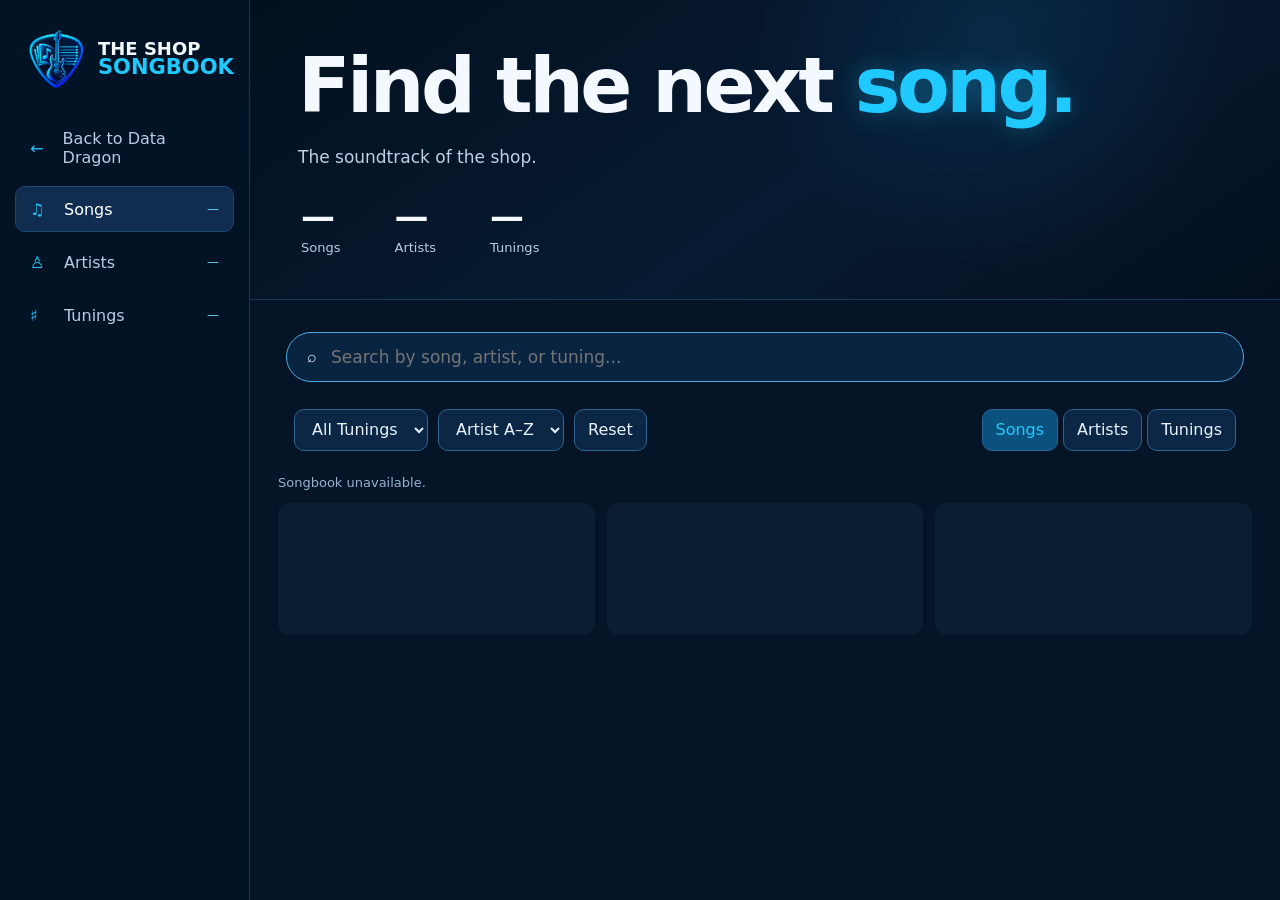
==== index.html @ d987c467 "Index 2.3" ====
<!doctype html><html lang="en"><head><meta charset="utf-8"><meta name="viewport" content="width=device-width,initial-scale=1,viewport-fit=cover"><meta name="theme-color" content="#061426"><meta name="description" content="The Shop Songbook: songs, lyrics, artists, and guitar tunings."><title>The Shop Songbook</title><link rel="icon" type="image/png" sizes="128x128" href="favicon.png"><link rel="shortcut icon" type="image/png" href="favicon.png"><style>
*{box-sizing:border-box}:root{--line:#1e4a73;--text:#f4f8ff;--cyan:#20c9ff;--tune:#0b6495;--tune-border:#54ddff}html{scroll-behavior:smooth;color-scheme:dark}body{margin:0;font-family:Inter,Segoe UI,system-ui,sans-serif;color:var(--text);background:radial-gradient(circle at 72% 12%,#0d477055,transparent 30%),linear-gradient(145deg,#03101f,#061a31 56%,#04101f);min-height:100vh}button,input,select,a{font:inherit}.app{display:grid;grid-template-columns:250px minmax(0,1fr);min-height:100vh}.sidebar{position:sticky;top:0;height:100vh;padding:24px 15px;border-right:1px solid #153957;background:#031325f2;z-index:30}.brand{display:flex;align-items:center;gap:10px;padding:3px 9px 26px}.brand img{width:64px;height:64px;object-fit:contain}.brand-text{font-weight:850;line-height:.92;font-size:18px;white-space:nowrap}.brand-text span{display:block;color:var(--cyan);font-size:21px}.nav{display:grid;gap:7px}.nav a,.nav button{display:flex;align-items:center;gap:12px;min-height:46px;width:100%;padding:11px 14px;border:1px solid transparent;border-radius:10px;color:#b8cce2;background:transparent;text-decoration:none;text-align:left;cursor:pointer}.nav a:hover,.nav button:hover,.nav .active{background:#102d50;border-color:#1a4773;color:#fff}.nav-count{margin-left:auto;color:#69d9ff;font-size:12px}.ico{width:22px;color:var(--cyan)}.main{min-width:0;background:#051527;min-height:100vh}.hero{padding:50px 48px 28px;background:radial-gradient(circle at 72% 12%,#0d477055,transparent 30%),linear-gradient(145deg,#03101f,#061a31 56%,#04101f);border-bottom:1px solid #153957}.hero h1{font-size:clamp(43px,6vw,78px);line-height:.95;margin:0 0 24px;letter-spacing:-.045em}.hero h1 span{color:var(--cyan);text-shadow:0 0 24px #20c9ff55}.tagline{color:#bfd0e5;font-size:17px;margin:0 0 32px}.search{display:flex;align-items:center;gap:12px;width:min(980px,100%);border:1px solid #4fa9e5;background:#0b2847cc;border-radius:34px;padding:0 20px}.search input{width:100%;height:48px;border:0;outline:0;background:transparent;color:#fff;font-size:17px}.stats{display:flex;gap:54px;flex-wrap:wrap;margin:26px 3px 0}.stat strong{display:block;font-size:34px;line-height:1}.stat small{display:block;color:#b8cce2;margin-top:7px;font-size:13px}.updated{margin-top:16px;color:#a7bfd8;font-size:13px}.content{padding:20px 28px 62px;background:#051527}.sticky-controls{position:sticky;top:0;z-index:50;background:#051527;backdrop-filter:blur(16px);padding:12px 8px 0;border-bottom:0;box-shadow:none}.sticky-controls .search{width:100%;max-width:none;margin-bottom:16px}.toolbar{position:static;display:flex;align-items:center;gap:10px;flex-wrap:wrap;margin-bottom:0;padding:11px 8px;background:transparent;border-bottom:0;backdrop-filter:none}.toolbar select,.toolbar button{height:42px;border:1px solid #2c6390;border-radius:10px;background:#0b2745;color:#e8f3ff;padding:0 13px;cursor:pointer}.views{margin-left:auto;display:flex;gap:5px}.views button.active{background:#0a527d;color:var(--cyan)}.chips{display:flex;gap:7px;flex-wrap:wrap;margin-bottom:12px}.chip{border:1px solid #4fa9e5;background:#0b3658;color:#dff7ff;border-radius:999px;padding:7px 11px;cursor:pointer}.chip.tuning-chip{border-color:var(--tune-border);background:var(--tune);color:#fff}.results{color:#95b2cf;font-size:13px}.grid{display:grid;grid-template-columns:repeat(3,minmax(250px,1fr));gap:12px}.card{padding:17px;background:linear-gradient(145deg,#0a2039,#0a1b31);border:1px solid var(--line);border-radius:12px;box-shadow:0 9px 26px #0003;transition:.16s}.card:hover{transform:translateY(-3px);border-color:var(--cyan);box-shadow:0 0 0 1px #4fa9e533,0 12px 30px #4fa9e518}.artist{padding:0;border:0;background:none;color:var(--cyan);font-size:14px;font-weight:800;cursor:pointer}.title{font-size:20px;font-weight:850;margin:5px 0 13px}.badges{display:flex;gap:7px;flex-wrap:wrap}.pill{min-height:28px;border-radius:999px;padding:4px 10px;font-size:12px;text-decoration:none;border:1px solid #3f75a5;background:#173b61;color:#e7f3ff;cursor:pointer;transition:.14s}.pill:hover{transform:translateY(-2px) scale(1.025);box-shadow:0 6px 14px #0006}.pill.tuning.active{border-color:var(--tune-border);background:var(--tune);color:#fff;box-shadow:0 0 0 2px #4fa9e533,0 0 16px #20c9ff55}.pill.lyrics{border-color:#29894d;background:#0d6b31}.pill.nolyrics{border-color:#f87171;background:#991b1b;color:#fff}.directory{display:none;grid-template-columns:repeat(4,minmax(180px,1fr));gap:10px}.directory.show{display:grid}.dircard{padding:18px;border:1px solid var(--line);border-radius:12px;background:#0a2039;cursor:pointer;color:#fff;text-align:left}.dircard:hover{border-color:var(--cyan);transform:translateY(-2px)}.dircard strong{display:block;color:var(--cyan)}.dircard span{color:#8eabc8;font-size:13px}.arrow{float:right;color:var(--cyan)}.empty{grid-column:1/-1;padding:25px;border:1px solid var(--line);border-radius:12px;color:#9cb6cf}.more[hidden]{display:none!important}.more{display:block;margin:24px auto 0;padding:12px 22px;border:1px solid #2e7dab;border-radius:999px;background:#0a3659;color:#fff;cursor:pointer}.top{position:fixed;right:20px;bottom:20px;min-width:58px;height:46px;padding:0 15px;border:1px solid #4fa9e5;border-radius:999px;background:#092c4b;color:#fff;font-weight:750;opacity:0;visibility:hidden}.top.show{opacity:1;visibility:visible}.mobile{display:none;position:sticky;top:0;z-index:40;padding:10px 14px;background:#041426f3;border-bottom:1px solid #153957}.mobile img{width:38px;height:38px;object-fit:contain}.mobile-title{font-weight:850}.mobile-title .songbook{color:var(--cyan)}.hamb{border:1px solid #0a527d;border-radius:9px;background:#0b2745;color:#fff;padding:8px 12px}.skeleton{height:132px;border-radius:12px;background:linear-gradient(90deg,#0a1d33 25%,#123556 38%,#0a1d33 63%);background-size:400% 100%;animation:shine 1.25s infinite}@keyframes shine{to{background-position:-400% 0}}@media(max-width:1180px){.grid{grid-template-columns:repeat(2,1fr)}.directory{grid-template-columns:repeat(3,1fr)}}@media(max-width:820px){.app{display:block}.mobile{display:flex;justify-content:space-between;align-items:center}.sidebar{position:fixed;left:0;top:59px;bottom:0;width:265px;height:auto;transform:translateX(-105%);transition:.2s;z-index:80}.sidebar.open{transform:none}.hero{padding:34px 18px 24px}.content{padding:4px 12px 14px}.sticky-controls{top:60px;padding:10px 0 0;border-top:0;background:#051527;backdrop-filter:none;-webkit-backdrop-filter:none}.mobile{border-bottom:1px solid #2c6390}.sticky-controls .search{margin:0 0 16px}.sticky-controls .search input{height:46px}.grid{grid-template-columns:1fr}.directory{grid-template-columns:repeat(2,1fr)}}@media(max-width:520px){.hero h1{font-size:40px}.toolbar{display:grid;grid-template-columns:1fr 1fr}.toolbar select,.toolbar button{width:100%}.views{grid-column:1/-1;grid-row:2;margin:0;display:grid;grid-template-columns:repeat(3,1fr);gap:5px}.toolbar>#reset{grid-column:1/-1;grid-row:3;width:100%}.directory{grid-template-columns:1fr}}

</style><link rel="stylesheet" href="theme.css"></head><body><div class="mobile"><button id="hamb" class="hamb">☰</button><div class="mobile-title">THE SHOP <span class="songbook">SONGBOOK</span></div><img src="logo.png" alt="The Shop Songbook logo"></div><div class="app"><aside id="sidebar" class="sidebar"><div class="brand"><img src="logo.png" alt="The Shop Songbook logo"><div class="brand-text">THE SHOP<span>SONGBOOK</span></div></div><nav class="nav"><a href="https://datadragontechnologies.com/"><span class="ico">←</span>Back to Data Dragon</a><button class="active" data-mode="songs"><span class="ico">♫</span>Songs<span id="sideSongs" class="nav-count">—</span></button><button data-mode="artists"><span class="ico">♙</span>Artists<span id="sideArtists" class="nav-count">—</span></button><button data-mode="tunings"><span class="ico">♯</span>Tunings<span id="sideTunings" class="nav-count">—</span></button></nav></aside><main class="main"><section class="hero"><h1>Find the next <span>song.</span></h1><p class="tagline">The soundtrack of the shop.</p><div class="stats"><div class="stat"><strong id="songCount">—</strong><small>Songs</small></div><div class="stat"><strong id="artistCount">—</strong><small>Artists</small></div><div class="stat"><strong id="tuningCount">—</strong><small>Tunings</small></div></div><div id="updated" class="updated"></div></section><section class="content"><div class="sticky-controls"><label class="search"><span>⌕</span><input id="q" type="search" placeholder="Search by song, artist, or tuning..."></label><div class="toolbar"><select id="tun"><option value="">All Tunings</option></select><select id="sort"><option value="artist-asc">Artist A–Z</option><option value="artist-desc">Artist Z–A</option><option value="song-asc">Song A–Z</option><option value="song-desc">Song Z–A</option></select><button id="reset">Reset</button><div class="views"><button class="active" data-view="songs">Songs</button><button data-view="artists">Artists</button><button data-view="tunings">Tunings</button></div></div></div><div id="chips" class="chips"></div><p id="results" class="results">Loading songbook…</p><div id="grid" class="grid"><div class="skeleton"></div><div class="skeleton"></div><div class="skeleton"></div></div><div id="directory" class="directory"></div><button id="more" class="more" hidden style="display:none">Load more songs</button></section></main></div><button id="topButton" class="top">Top</button><script>
const API='https://script.google.com/macros/s/AKfycbwx8QaJURMxKnvVJ9aV5MYCq6FuT3kHE9DA51zuNl5wvmCgWgK48yWqPHVMevNw_0k8/exec',PAGE=60,$=s=>document.querySelector(s),q=$('#q'),tf=$('#tun'),sf=$('#sort'),grid=$('#grid'),dir=$('#directory'),more=$('#more'),results=$('#results');let songs=[],visible=PAGE,artistFilter='',tuningFilter='',mode='songs',updatedAt='';const norm=v=>String(v||'').normalize('NFD').replace(/[\u0300-\u036f]/g,'').toLowerCase(),esc=v=>String(v||'').replace(/[&<>"']/g,c=>({'&':'&amp;','<':'&lt;','>':'&gt;','"':'&quot;',"'":'&#39;'}[c])),lyrics=s=>'https://www.google.com/search?'+new URLSearchParams({q:`${s.artist} ${s.title} lyrics`}),fmt=x=>Number(x).toLocaleString();function tuningCounts(){const counts=new Map();songs.forEach(s=>String(s.tuning||'Unknown Tuning').split(',').map(x=>x.trim()).filter(Boolean).forEach(t=>counts.set(t,(counts.get(t)||0)+1)));return[...counts].sort((a,b)=>b[1]-a[1]||a[0].localeCompare(b[0]))}function allTunings(){return tuningCounts().map(([name])=>name)}function activeTuning(){return tuningFilter||tf.value}function updateSortOptions(nextMode=mode){const current=sf.value;const options=nextMode==='songs'?[['song-asc','Song A–Z'],['song-desc','Song Z–A'],['artist-asc','Artist A–Z'],['artist-desc','Artist Z–A']]:nextMode==='artists'?[['name-asc','Artist A–Z'],['name-desc','Artist Z–A'],['count-desc','Count ↓'],['count-asc','Count ↑']]:[['count-desc','Count ↓'],['count-asc','Count ↑'],['name-asc','Tuning A–Z'],['name-desc','Tuning Z–A']];sf.innerHTML=options.map(([value,label])=>`<option value="${value}">${label}</option>`).join('');const defaultValue=nextMode==='songs'?'song-asc':nextMode==='artists'?'name-asc':'count-desc';sf.value=options.some(([value])=>value===current)?current:defaultValue}function filtered(){const z=norm(q.value),t=activeTuning();let a=songs.filter(s=>(!z||norm(`${s.artist} ${s.title} ${s.tuning} ${s.searchAliases||''}`).includes(z))&&(!artistFilter||s.artist===artistFilter)&&(!t||String(s.tuning).split(',').map(x=>x.trim()).includes(t)));a.sort((x,y)=>{const A=norm(x.artist).localeCompare(norm(y.artist))||norm(x.title).localeCompare(norm(y.title)),S=norm(x.title).localeCompare(norm(y.title))||norm(x.artist).localeCompare(norm(y.artist));return sf.value==='artist-asc'?A:sf.value==='artist-desc'?-A:sf.value==='song-asc'?S:-S});return a}function renderChips(){const a=[];if(artistFilter)a.push(`<button class="chip" data-clear="artist">Artist: ${esc(artistFilter)} ×</button>`);if(activeTuning())a.push(`<button class="chip tuning-chip" data-clear="tuning">Tuning: ${esc(activeTuning())} ×</button>`);if(q.value.trim())a.push(`<button class="chip" data-clear="search">Search: ${esc(q.value.trim())} ×</button>`);$('#chips').innerHTML=a.join('')}function updateLoadMore(total){const shouldShow=mode==='songs'&&total>visible;more.hidden=!shouldShow;more.style.display=shouldShow?'block':'none'}function render(){const a=filtered(),selected=activeTuning();document.querySelectorAll('[data-mode]').forEach(b=>b.classList.toggle('active',b.dataset.mode===mode));document.querySelectorAll('[data-view]').forEach(b=>b.classList.toggle('active',b.dataset.view===mode));if(mode==='songs'){grid.style.display='grid';dir.classList.remove('show');grid.innerHTML=a.slice(0,visible).map(s=>`<article class="card"><button class="artist" data-artist="${esc(s.artist)}">${esc(s.artist)}</button><div class="title">${esc(s.title)}</div><div class="badges">${String(s.tuning).split(',').map(x=>x.trim()).filter(Boolean).map(x=>`<button class="pill tuning ${selected===x?'active':''}" data-tuning="${esc(x)}">${esc(x)}</button>`).join('')}<a class="pill ${s.hasLyrics?'lyrics':'nolyrics'}" href="${lyrics(s)}" target="_blank" rel="noopener">${s.hasLyrics?'Lyrics ↗':'Find Lyrics ↗'}</a></div></article>`).join('')||'<div class="empty">No matching songs.</div>';updateLoadMore(a.length);results.textContent=`Showing ${fmt(Math.min(visible,a.length))} of ${fmt(a.length)} songs`}else{const counts=new Map();a.forEach(s=>{if(mode==='artists')counts.set(s.artist,(counts.get(s.artist)||0)+1);else String(s.tuning).split(',').map(x=>x.trim()).filter(Boolean).forEach(t=>counts.set(t,(counts.get(t)||0)+1))});const items=[...counts].sort((x,y)=>sf.value==='count-asc'?x[1]-y[1]||x[0].localeCompare(y[0]):sf.value==='count-desc'?y[1]-x[1]||x[0].localeCompare(y[0]):sf.value==='name-desc'?y[0].localeCompare(x[0]):x[0].localeCompare(y[0]));grid.style.display='none';dir.classList.add('show');dir.innerHTML=items.map(([name,count])=>`<button class="dircard" data-directory-${mode==='artists'?'artist':'tuning'}="${esc(name)}"><span class="arrow">→</span><strong>${esc(name)}</strong><span>${fmt(count)} ${count===1?'song':'songs'}</span></button>`).join('')||'<div class="empty">No matching results.</div>';updateLoadMore(0);results.textContent=`${fmt(items.length)} ${mode}`}renderChips()}function changeMode(next){const changed=mode!==next;mode=next;visible=PAGE;if(changed)updateSortOptions(next);render();if(innerWidth<=820)$('#sidebar').classList.remove('open')}function timestamp(v){const d=new Date(v);return isNaN(d)?'':`Updated ${d.toLocaleDateString(undefined,{month:'short',day:'numeric',year:'numeric'})} • ${d.toLocaleTimeString(undefined,{hour:'numeric',minute:'2-digit'})}`}async function load(){try{const d=await(await fetch(API,{cache:'no-store'})).json();songs=d.songs||[];updatedAt=d.updatedAt||d.generatedAt||'';const ac=new Set(songs.map(s=>s.artist)).size,tc=allTunings().length;[['songCount',songs.length],['artistCount',ac],['tuningCount',tc],['sideSongs',songs.length],['sideArtists',ac],['sideTunings',tc]].forEach(([id,v])=>$('#'+id).textContent=fmt(v));if(updatedAt)$('#updated').textContent=timestamp(updatedAt);tf.innerHTML='<option value="">All Tunings</option>'+allTunings().map(x=>`<option>${esc(x)}</option>`).join('');render()}catch(err){results.textContent='Songbook unavailable.'}}q.oninput=()=>{artistFilter='';visible=PAGE;render()};tf.onchange=()=>{tuningFilter=tf.value;visible=PAGE;changeMode('songs')};sf.onchange=render;$('#reset').onclick=()=>{q.value='';tf.value='';tuningFilter='';artistFilter='';mode='';changeMode('songs')};more.onclick=()=>{visible+=PAGE;render()};document.addEventListener('click',ev=>{const modeButton=ev.target.closest('[data-mode]');if(modeButton){changeMode(modeButton.dataset.mode);return}const viewButton=ev.target.closest('[data-view]');if(viewButton){changeMode(viewButton.dataset.view);return}const artist=ev.target.closest('[data-artist],[data-directory-artist]');if(artist){artistFilter=artist.dataset.artist||artist.dataset.directoryArtist;changeMode('songs');return}const tuning=ev.target.closest('[data-tuning],[data-directory-tuning]');if(tuning){const chosen=tuning.dataset.tuning||tuning.dataset.directoryTuning;tuningFilter=activeTuning()===chosen?'':chosen;tf.value=tuningFilter;changeMode('songs');return}const clear=ev.target.closest('[data-clear]');if(clear){if(clear.dataset.clear==='artist')artistFilter='';if(clear.dataset.clear==='tuning'){tuningFilter='';tf.value=''}if(clear.dataset.clear==='search')q.value='';render()}});$('#hamb').onclick=()=>$('#sidebar').classList.toggle('open');addEventListener('scroll',()=>$('#topButton').classList.toggle('show',scrollY>450),{passive:true});$('#topButton').onclick=()=>scrollTo({top:0,behavior:'smooth'});updateSortOptions('songs');load();
</script></body></html>
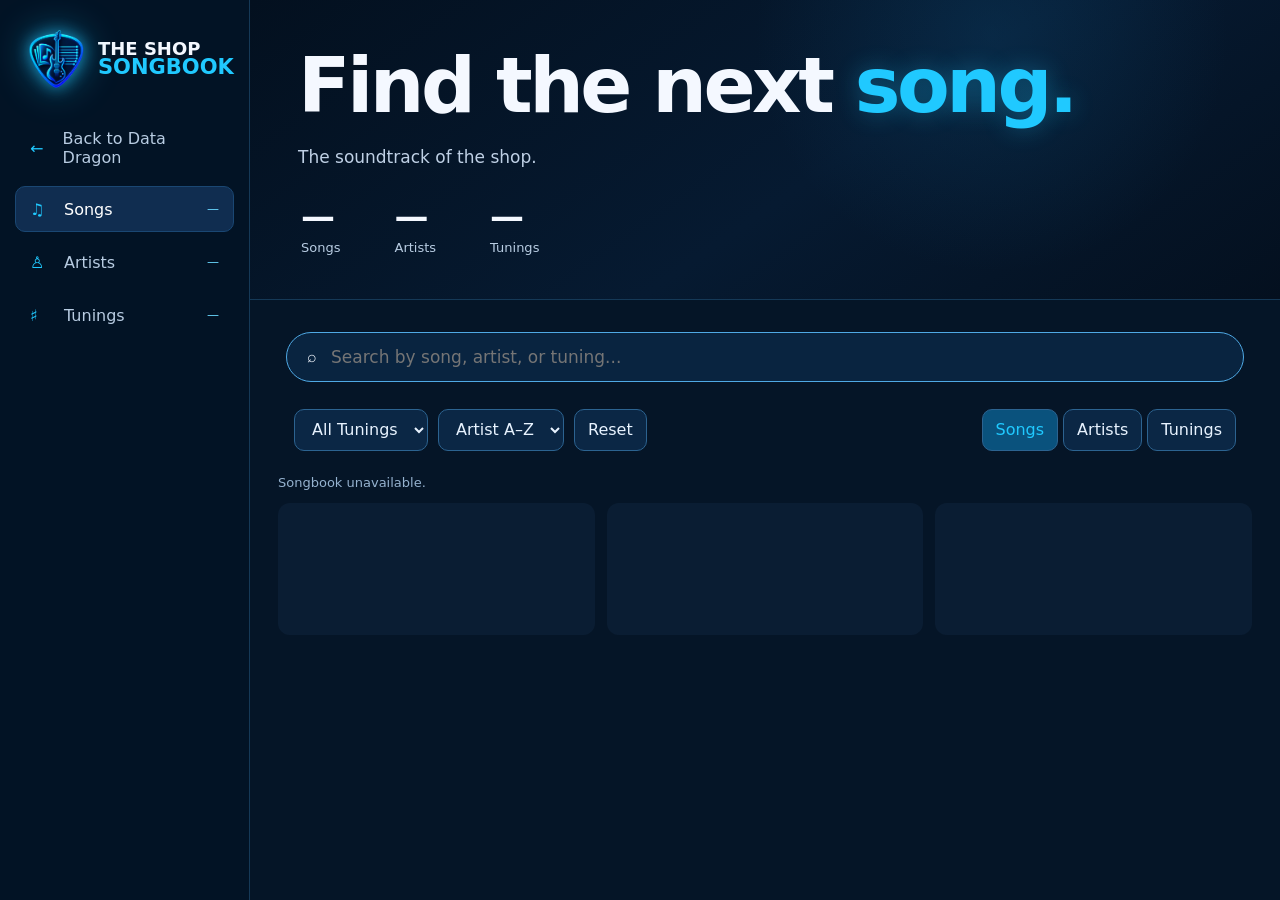
==== commit 032ca738: "Add files via upload" ====
--- a/index.html
+++ b/index.html
@@ -1,5 +1,5 @@
 <!doctype html><html lang="en"><head><meta charset="utf-8"><meta name="viewport" content="width=device-width,initial-scale=1,viewport-fit=cover"><meta name="theme-color" content="#061426"><meta name="description" content="The Shop Songbook: songs, lyrics, artists, and guitar tunings."><title>The Shop Songbook</title><link rel="icon" type="image/png" sizes="128x128" href="favicon.png"><link rel="shortcut icon" type="image/png" href="favicon.png"><style>
-*{box-sizing:border-box}:root{--line:#1e4a73;--text:#f4f8ff;--cyan:#20c9ff;--tune:#0b6495;--tune-border:#54ddff}html{scroll-behavior:smooth;color-scheme:dark}body{margin:0;font-family:Inter,Segoe UI,system-ui,sans-serif;color:var(--text);background:radial-gradient(circle at 72% 12%,#0d477055,transparent 30%),linear-gradient(145deg,#03101f,#061a31 56%,#04101f);min-height:100vh}button,input,select,a{font:inherit}.app{display:grid;grid-template-columns:250px minmax(0,1fr);min-height:100vh}.sidebar{position:sticky;top:0;height:100vh;padding:24px 15px;border-right:1px solid #153957;background:#031325f2;z-index:30}.brand{display:flex;align-items:center;gap:10px;padding:3px 9px 26px}.brand img{width:64px;height:64px;object-fit:contain}.brand-text{font-weight:850;line-height:.92;font-size:18px;white-space:nowrap}.brand-text span{display:block;color:var(--cyan);font-size:21px}.nav{display:grid;gap:7px}.nav a,.nav button{display:flex;align-items:center;gap:12px;min-height:46px;width:100%;padding:11px 14px;border:1px solid transparent;border-radius:10px;color:#b8cce2;background:transparent;text-decoration:none;text-align:left;cursor:pointer}.nav a:hover,.nav button:hover,.nav .active{background:#102d50;border-color:#1a4773;color:#fff}.nav-count{margin-left:auto;color:#69d9ff;font-size:12px}.ico{width:22px;color:var(--cyan)}.main{min-width:0;background:#051527;min-height:100vh}.hero{padding:50px 48px 28px;background:radial-gradient(circle at 72% 12%,#0d477055,transparent 30%),linear-gradient(145deg,#03101f,#061a31 56%,#04101f);border-bottom:1px solid #153957}.hero h1{font-size:clamp(43px,6vw,78px);line-height:.95;margin:0 0 24px;letter-spacing:-.045em}.hero h1 span{color:var(--cyan);text-shadow:0 0 24px #20c9ff55}.tagline{color:#bfd0e5;font-size:17px;margin:0 0 32px}.search{display:flex;align-items:center;gap:12px;width:min(980px,100%);border:1px solid #4fa9e5;background:#0b2847cc;border-radius:34px;padding:0 20px}.search input{width:100%;height:48px;border:0;outline:0;background:transparent;color:#fff;font-size:17px}.stats{display:flex;gap:54px;flex-wrap:wrap;margin:26px 3px 0}.stat strong{display:block;font-size:34px;line-height:1}.stat small{display:block;color:#b8cce2;margin-top:7px;font-size:13px}.updated{margin-top:16px;color:#a7bfd8;font-size:13px}.content{padding:20px 28px 62px;background:#051527}.sticky-controls{position:sticky;top:0;z-index:50;background:#051527;backdrop-filter:blur(16px);padding:12px 8px 0;border-bottom:0;box-shadow:none}.sticky-controls .search{width:100%;max-width:none;margin-bottom:16px}.toolbar{position:static;display:flex;align-items:center;gap:10px;flex-wrap:wrap;margin-bottom:0;padding:11px 8px;background:transparent;border-bottom:0;backdrop-filter:none}.toolbar select,.toolbar button{height:42px;border:1px solid #2c6390;border-radius:10px;background:#0b2745;color:#e8f3ff;padding:0 13px;cursor:pointer}.views{margin-left:auto;display:flex;gap:5px}.views button.active{background:#0a527d;color:var(--cyan)}.chips{display:flex;gap:7px;flex-wrap:wrap;margin-bottom:12px}.chip{border:1px solid #4fa9e5;background:#0b3658;color:#dff7ff;border-radius:999px;padding:7px 11px;cursor:pointer}.chip.tuning-chip{border-color:var(--tune-border);background:var(--tune);color:#fff}.results{color:#95b2cf;font-size:13px}.grid{display:grid;grid-template-columns:repeat(3,minmax(250px,1fr));gap:12px}.card{padding:17px;background:linear-gradient(145deg,#0a2039,#0a1b31);border:1px solid var(--line);border-radius:12px;box-shadow:0 9px 26px #0003;transition:.16s}.card:hover{transform:translateY(-3px);border-color:var(--cyan);box-shadow:0 0 0 1px #4fa9e533,0 12px 30px #4fa9e518}.artist{padding:0;border:0;background:none;color:var(--cyan);font-size:14px;font-weight:800;cursor:pointer}.title{font-size:20px;font-weight:850;margin:5px 0 13px}.badges{display:flex;gap:7px;flex-wrap:wrap}.pill{min-height:28px;border-radius:999px;padding:4px 10px;font-size:12px;text-decoration:none;border:1px solid #3f75a5;background:#173b61;color:#e7f3ff;cursor:pointer;transition:.14s}.pill:hover{transform:translateY(-2px) scale(1.025);box-shadow:0 6px 14px #0006}.pill.tuning.active{border-color:var(--tune-border);background:var(--tune);color:#fff;box-shadow:0 0 0 2px #4fa9e533,0 0 16px #20c9ff55}.pill.lyrics{border-color:#29894d;background:#0d6b31}.pill.nolyrics{border-color:#f87171;background:#991b1b;color:#fff}.directory{display:none;grid-template-columns:repeat(4,minmax(180px,1fr));gap:10px}.directory.show{display:grid}.dircard{padding:18px;border:1px solid var(--line);border-radius:12px;background:#0a2039;cursor:pointer;color:#fff;text-align:left}.dircard:hover{border-color:var(--cyan);transform:translateY(-2px)}.dircard strong{display:block;color:var(--cyan)}.dircard span{color:#8eabc8;font-size:13px}.arrow{float:right;color:var(--cyan)}.empty{grid-column:1/-1;padding:25px;border:1px solid var(--line);border-radius:12px;color:#9cb6cf}.more[hidden]{display:none!important}.more{display:block;margin:24px auto 0;padding:12px 22px;border:1px solid #2e7dab;border-radius:999px;background:#0a3659;color:#fff;cursor:pointer}.top{position:fixed;right:20px;bottom:20px;min-width:58px;height:46px;padding:0 15px;border:1px solid #4fa9e5;border-radius:999px;background:#092c4b;color:#fff;font-weight:750;opacity:0;visibility:hidden}.top.show{opacity:1;visibility:visible}.mobile{display:none;position:sticky;top:0;z-index:40;padding:10px 14px;background:#041426f3;border-bottom:1px solid #153957}.mobile img{width:38px;height:38px;object-fit:contain}.mobile-title{font-weight:850}.mobile-title .songbook{color:var(--cyan)}.hamb{border:1px solid #0a527d;border-radius:9px;background:#0b2745;color:#fff;padding:8px 12px}.skeleton{height:132px;border-radius:12px;background:linear-gradient(90deg,#0a1d33 25%,#123556 38%,#0a1d33 63%);background-size:400% 100%;animation:shine 1.25s infinite}@keyframes shine{to{background-position:-400% 0}}@media(max-width:1180px){.grid{grid-template-columns:repeat(2,1fr)}.directory{grid-template-columns:repeat(3,1fr)}}@media(max-width:820px){.app{display:block}.mobile{display:flex;justify-content:space-between;align-items:center}.sidebar{position:fixed;left:0;top:59px;bottom:0;width:265px;height:auto;transform:translateX(-105%);transition:.2s;z-index:80}.sidebar.open{transform:none}.hero{padding:34px 18px 24px}.content{padding:4px 12px 14px}.sticky-controls{top:60px;padding:10px 0 0;border-top:0;background:#051527;backdrop-filter:none;-webkit-backdrop-filter:none}.mobile{border-bottom:1px solid #2c6390}.sticky-controls .search{margin:0 0 16px}.sticky-controls .search input{height:46px}.grid{grid-template-columns:1fr}.directory{grid-template-columns:repeat(2,1fr)}}@media(max-width:520px){.hero h1{font-size:40px}.toolbar{display:grid;grid-template-columns:1fr 1fr}.toolbar select,.toolbar button{width:100%}.views{grid-column:1/-1;grid-row:2;margin:0;display:grid;grid-template-columns:repeat(3,1fr);gap:5px}.toolbar>#reset{grid-column:1/-1;grid-row:3;width:100%}.directory{grid-template-columns:1fr}}
+*{box-sizing:border-box}:root{--line:#1e4a73;--text:#f4f8ff;--cyan:#20c9ff;--tune:#0b6495;--tune-border:#54ddff}html{scroll-behavior:smooth;color-scheme:dark}body{margin:0;font-family:Inter,Segoe UI,system-ui,sans-serif;color:var(--text);background:radial-gradient(circle at 72% 12%,#0d477055,transparent 30%),linear-gradient(145deg,#03101f,#061a31 56%,#04101f);min-height:100vh}button,input,select,a{font:inherit}.app{display:grid;grid-template-columns:250px minmax(0,1fr);min-height:100vh}.sidebar{position:sticky;top:0;height:100vh;padding:24px 15px;border-right:1px solid #153957;background:#031325f2;z-index:30}.brand{display:flex;align-items:center;gap:10px;padding:3px 9px 26px}.brand img{width:64px;height:64px;object-fit:contain;filter:drop-shadow(0 0 8px #20c9ffaa) drop-shadow(0 0 18px #20c9ff66)}.brand-text{font-weight:850;line-height:.92;font-size:18px;white-space:nowrap}.brand-text span{display:block;color:var(--cyan);font-size:21px}.nav{display:grid;gap:7px}.nav a,.nav button{display:flex;align-items:center;gap:12px;min-height:46px;width:100%;padding:11px 14px;border:1px solid transparent;border-radius:10px;color:#b8cce2;background:transparent;text-decoration:none;text-align:left;cursor:pointer}.nav a:hover,.nav button:hover,.nav .active{background:#102d50;border-color:#1a4773;color:#fff}.nav-count{margin-left:auto;color:#69d9ff;font-size:12px}.ico{width:22px;color:var(--cyan)}.main{min-width:0;background:#051527;min-height:100vh}.hero{padding:50px 48px 28px;background:radial-gradient(circle at 72% 12%,#0d477055,transparent 30%),linear-gradient(145deg,#03101f,#061a31 56%,#04101f);border-bottom:1px solid #153957}.hero h1{font-size:clamp(43px,6vw,78px);line-height:.95;margin:0 0 24px;letter-spacing:-.045em}.hero h1 span{color:var(--cyan);text-shadow:0 0 24px #20c9ff55}.tagline{color:#bfd0e5;font-size:17px;margin:0 0 32px}.search{display:flex;align-items:center;gap:12px;width:min(980px,100%);border:1px solid #4fa9e5;background:#0b2847cc;border-radius:34px;padding:0 20px}.search input{width:100%;height:48px;border:0;outline:0;background:transparent;color:#fff;font-size:17px}.stats{display:flex;gap:54px;flex-wrap:wrap;margin:26px 3px 0}.stat strong{display:block;font-size:34px;line-height:1}.stat small{display:block;color:#b8cce2;margin-top:7px;font-size:13px}.updated{margin-top:16px;color:#a7bfd8;font-size:13px}.content{padding:20px 28px 62px;background:#051527}.sticky-controls{position:sticky;top:0;z-index:50;background:#051527;backdrop-filter:blur(16px);padding:12px 8px 0;border-bottom:0;box-shadow:none}.sticky-controls .search{width:100%;max-width:none;margin-bottom:16px}.toolbar{position:static;display:flex;align-items:center;gap:10px;flex-wrap:wrap;margin-bottom:0;padding:11px 8px;background:transparent;border-bottom:0;backdrop-filter:none}.toolbar select,.toolbar button{height:42px;border:1px solid #2c6390;border-radius:10px;background:#0b2745;color:#e8f3ff;padding:0 13px;cursor:pointer}.views{margin-left:auto;display:flex;gap:5px}.views button.active{background:#0a527d;color:var(--cyan)}.chips{display:flex;gap:7px;flex-wrap:wrap;margin-bottom:12px}.chip{border:1px solid #4fa9e5;background:#0b3658;color:#dff7ff;border-radius:999px;padding:7px 11px;cursor:pointer}.chip.tuning-chip{border-color:var(--tune-border);background:var(--tune);color:#fff}.results{color:#95b2cf;font-size:13px}.grid{display:grid;grid-template-columns:repeat(3,minmax(250px,1fr));gap:12px}.card{padding:17px;background:linear-gradient(145deg,#0a2039,#0a1b31);border:1px solid var(--line);border-radius:12px;box-shadow:0 9px 26px #0003;transition:.16s}.card:hover{transform:translateY(-3px);border-color:var(--cyan);box-shadow:0 0 0 1px #4fa9e533,0 12px 30px #4fa9e518}.artist{padding:0;border:0;background:none;color:var(--cyan);font-size:14px;font-weight:800;cursor:pointer}.title{font-size:20px;font-weight:850;margin:5px 0 13px}.badges{display:flex;gap:7px;flex-wrap:wrap}.pill{min-height:28px;border-radius:999px;padding:4px 10px;font-size:12px;text-decoration:none;border:1px solid #3f75a5;background:#173b61;color:#e7f3ff;cursor:pointer;transition:.14s}.pill:hover{transform:translateY(-2px) scale(1.025);box-shadow:0 6px 14px #0006}.pill.tuning.active{border-color:var(--tune-border);background:var(--tune);color:#fff;box-shadow:0 0 0 2px #4fa9e533,0 0 16px #20c9ff55}.pill.lyrics{border-color:#29894d;background:#0d6b31}.pill.nolyrics{border-color:#f87171;background:#991b1b;color:#fff}.directory{display:none;grid-template-columns:repeat(4,minmax(180px,1fr));gap:10px}.directory.show{display:grid}.dircard{padding:18px;border:1px solid var(--line);border-radius:12px;background:#0a2039;cursor:pointer;color:#fff;text-align:left}.dircard:hover{border-color:var(--cyan);transform:translateY(-2px)}.dircard strong{display:block;color:var(--cyan)}.dircard span{color:#8eabc8;font-size:13px}.arrow{float:right;color:var(--cyan)}.empty{grid-column:1/-1;padding:25px;border:1px solid var(--line);border-radius:12px;color:#9cb6cf}.more[hidden]{display:none!important}.more{display:block;margin:24px auto 0;padding:12px 22px;border:1px solid #2e7dab;border-radius:999px;background:#0a3659;color:#fff;cursor:pointer}.top{position:fixed;right:20px;bottom:20px;min-width:58px;height:46px;padding:0 15px;border:1px solid #4fa9e5;border-radius:999px;background:#092c4b;color:#fff;font-weight:750;opacity:0;visibility:hidden}.top.show{opacity:1;visibility:visible}.mobile{display:none;position:sticky;top:0;z-index:40;padding:10px 14px;background:#041426f3;border-bottom:1px solid #153957}.mobile img{width:38px;height:38px;object-fit:contain;filter:drop-shadow(0 0 7px #20c9ffcc) drop-shadow(0 0 15px #20c9ff77)}.mobile-title{font-weight:850}.mobile-title .songbook{color:var(--cyan)}.hamb{border:1px solid #0a527d;border-radius:9px;background:#0b2745;color:#fff;padding:8px 12px}.skeleton{height:132px;border-radius:12px;background:linear-gradient(90deg,#0a1d33 25%,#123556 38%,#0a1d33 63%);background-size:400% 100%;animation:shine 1.25s infinite}@keyframes shine{to{background-position:-400% 0}}@media(max-width:1180px){.grid{grid-template-columns:repeat(2,1fr)}.directory{grid-template-columns:repeat(3,1fr)}}@media(max-width:820px){.app{display:block}.mobile{display:flex;justify-content:space-between;align-items:center}.sidebar{position:fixed;left:0;top:59px;bottom:0;width:265px;height:auto;transform:translateX(-105%);transition:.2s;z-index:80}.sidebar.open{transform:none}.hero{padding:34px 18px 24px}.content{padding:14px 12px}.sticky-controls{top:60px;padding:10px 0 0;border-top:1px solid #153957}.sticky-controls .search{margin:0 0 16px}.sticky-controls .search input{height:46px}.grid{grid-template-columns:1fr}.directory{grid-template-columns:repeat(2,1fr)}}@media(max-width:520px){.hero h1{font-size:40px}.toolbar{display:grid;grid-template-columns:1fr 1fr}.toolbar select,.toolbar button{width:100%}.views{grid-column:1/-1;grid-row:2;margin:0;display:grid;grid-template-columns:repeat(3,1fr);gap:5px}.toolbar>#reset{grid-column:1/-1;grid-row:3;width:100%}.directory{grid-template-columns:1fr}}
 
 </style><link rel="stylesheet" href="theme.css"></head><body><div class="mobile"><button id="hamb" class="hamb">☰</button><div class="mobile-title">THE SHOP <span class="songbook">SONGBOOK</span></div><img src="logo.png" alt="The Shop Songbook logo"></div><div class="app"><aside id="sidebar" class="sidebar"><div class="brand"><img src="logo.png" alt="The Shop Songbook logo"><div class="brand-text">THE SHOP<span>SONGBOOK</span></div></div><nav class="nav"><a href="https://datadragontechnologies.com/"><span class="ico">←</span>Back to Data Dragon</a><button class="active" data-mode="songs"><span class="ico">♫</span>Songs<span id="sideSongs" class="nav-count">—</span></button><button data-mode="artists"><span class="ico">♙</span>Artists<span id="sideArtists" class="nav-count">—</span></button><button data-mode="tunings"><span class="ico">♯</span>Tunings<span id="sideTunings" class="nav-count">—</span></button></nav></aside><main class="main"><section class="hero"><h1>Find the next <span>song.</span></h1><p class="tagline">The soundtrack of the shop.</p><div class="stats"><div class="stat"><strong id="songCount">—</strong><small>Songs</small></div><div class="stat"><strong id="artistCount">—</strong><small>Artists</small></div><div class="stat"><strong id="tuningCount">—</strong><small>Tunings</small></div></div><div id="updated" class="updated"></div></section><section class="content"><div class="sticky-controls"><label class="search"><span>⌕</span><input id="q" type="search" placeholder="Search by song, artist, or tuning..."></label><div class="toolbar"><select id="tun"><option value="">All Tunings</option></select><select id="sort"><option value="artist-asc">Artist A–Z</option><option value="artist-desc">Artist Z–A</option><option value="song-asc">Song A–Z</option><option value="song-desc">Song Z–A</option></select><button id="reset">Reset</button><div class="views"><button class="active" data-view="songs">Songs</button><button data-view="artists">Artists</button><button data-view="tunings">Tunings</button></div></div></div><div id="chips" class="chips"></div><p id="results" class="results">Loading songbook…</p><div id="grid" class="grid"><div class="skeleton"></div><div class="skeleton"></div><div class="skeleton"></div></div><div id="directory" class="directory"></div><button id="more" class="more" hidden style="display:none">Load more songs</button></section></main></div><button id="topButton" class="top">Top</button><script>
 const API='https://script.google.com/macros/s/AKfycbwx8QaJURMxKnvVJ9aV5MYCq6FuT3kHE9DA51zuNl5wvmCgWgK48yWqPHVMevNw_0k8/exec',PAGE=60,$=s=>document.querySelector(s),q=$('#q'),tf=$('#tun'),sf=$('#sort'),grid=$('#grid'),dir=$('#directory'),more=$('#more'),results=$('#results');let songs=[],visible=PAGE,artistFilter='',tuningFilter='',mode='songs',updatedAt='';const norm=v=>String(v||'').normalize('NFD').replace(/[\u0300-\u036f]/g,'').toLowerCase(),esc=v=>String(v||'').replace(/[&<>"']/g,c=>({'&':'&amp;','<':'&lt;','>':'&gt;','"':'&quot;',"'":'&#39;'}[c])),lyrics=s=>'https://www.google.com/search?'+new URLSearchParams({q:`${s.artist} ${s.title} lyrics`}),fmt=x=>Number(x).toLocaleString();function tuningCounts(){const counts=new Map();songs.forEach(s=>String(s.tuning||'Unknown Tuning').split(',').map(x=>x.trim()).filter(Boolean).forEach(t=>counts.set(t,(counts.get(t)||0)+1)));return[...counts].sort((a,b)=>b[1]-a[1]||a[0].localeCompare(b[0]))}function allTunings(){return tuningCounts().map(([name])=>name)}function activeTuning(){return tuningFilter||tf.value}function updateSortOptions(nextMode=mode){const current=sf.value;const options=nextMode==='songs'?[['song-asc','Song A–Z'],['song-desc','Song Z–A'],['artist-asc','Artist A–Z'],['artist-desc','Artist Z–A']]:nextMode==='artists'?[['name-asc','Artist A–Z'],['name-desc','Artist Z–A'],['count-desc','Count ↓'],['count-asc','Count ↑']]:[['count-desc','Count ↓'],['count-asc','Count ↑'],['name-asc','Tuning A–Z'],['name-desc','Tuning Z–A']];sf.innerHTML=options.map(([value,label])=>`<option value="${value}">${label}</option>`).join('');const defaultValue=nextMode==='songs'?'song-asc':nextMode==='artists'?'name-asc':'count-desc';sf.value=options.some(([value])=>value===current)?current:defaultValue}function filtered(){const z=norm(q.value),t=activeTuning();let a=songs.filter(s=>(!z||norm(`${s.artist} ${s.title} ${s.tuning} ${s.searchAliases||''}`).includes(z))&&(!artistFilter||s.artist===artistFilter)&&(!t||String(s.tuning).split(',').map(x=>x.trim()).includes(t)));a.sort((x,y)=>{const A=norm(x.artist).localeCompare(norm(y.artist))||norm(x.title).localeCompare(norm(y.title)),S=norm(x.title).localeCompare(norm(y.title))||norm(x.artist).localeCompare(norm(y.artist));return sf.value==='artist-asc'?A:sf.value==='artist-desc'?-A:sf.value==='song-asc'?S:-S});return a}function renderChips(){const a=[];if(artistFilter)a.push(`<button class="chip" data-clear="artist">Artist: ${esc(artistFilter)} ×</button>`);if(activeTuning())a.push(`<button class="chip tuning-chip" data-clear="tuning">Tuning: ${esc(activeTuning())} ×</button>`);if(q.value.trim())a.push(`<button class="chip" data-clear="search">Search: ${esc(q.value.trim())} ×</button>`);$('#chips').innerHTML=a.join('')}function updateLoadMore(total){const shouldShow=mode==='songs'&&total>visible;more.hidden=!shouldShow;more.style.display=shouldShow?'block':'none'}function render(){const a=filtered(),selected=activeTuning();document.querySelectorAll('[data-mode]').forEach(b=>b.classList.toggle('active',b.dataset.mode===mode));document.querySelectorAll('[data-view]').forEach(b=>b.classList.toggle('active',b.dataset.view===mode));if(mode==='songs'){grid.style.display='grid';dir.classList.remove('show');grid.innerHTML=a.slice(0,visible).map(s=>`<article class="card"><button class="artist" data-artist="${esc(s.artist)}">${esc(s.artist)}</button><div class="title">${esc(s.title)}</div><div class="badges">${String(s.tuning).split(',').map(x=>x.trim()).filter(Boolean).map(x=>`<button class="pill tuning ${selected===x?'active':''}" data-tuning="${esc(x)}">${esc(x)}</button>`).join('')}<a class="pill ${s.hasLyrics?'lyrics':'nolyrics'}" href="${lyrics(s)}" target="_blank" rel="noopener">${s.hasLyrics?'Lyrics ↗':'Find Lyrics ↗'}</a></div></article>`).join('')||'<div class="empty">No matching songs.</div>';updateLoadMore(a.length);results.textContent=`Showing ${fmt(Math.min(visible,a.length))} of ${fmt(a.length)} songs`}else{const counts=new Map();a.forEach(s=>{if(mode==='artists')counts.set(s.artist,(counts.get(s.artist)||0)+1);else String(s.tuning).split(',').map(x=>x.trim()).filter(Boolean).forEach(t=>counts.set(t,(counts.get(t)||0)+1))});const items=[...counts].sort((x,y)=>sf.value==='count-asc'?x[1]-y[1]||x[0].localeCompare(y[0]):sf.value==='count-desc'?y[1]-x[1]||x[0].localeCompare(y[0]):sf.value==='name-desc'?y[0].localeCompare(x[0]):x[0].localeCompare(y[0]));grid.style.display='none';dir.classList.add('show');dir.innerHTML=items.map(([name,count])=>`<button class="dircard" data-directory-${mode==='artists'?'artist':'tuning'}="${esc(name)}"><span class="arrow">→</span><strong>${esc(name)}</strong><span>${fmt(count)} ${count===1?'song':'songs'}</span></button>`).join('')||'<div class="empty">No matching results.</div>';updateLoadMore(0);results.textContent=`${fmt(items.length)} ${mode}`}renderChips()}function changeMode(next){const changed=mode!==next;mode=next;visible=PAGE;if(changed)updateSortOptions(next);render();if(innerWidth<=820)$('#sidebar').classList.remove('open')}function timestamp(v){const d=new Date(v);return isNaN(d)?'':`Updated ${d.toLocaleDateString(undefined,{month:'short',day:'numeric',year:'numeric'})} • ${d.toLocaleTimeString(undefined,{hour:'numeric',minute:'2-digit'})}`}async function load(){try{const d=await(await fetch(API,{cache:'no-store'})).json();songs=d.songs||[];updatedAt=d.updatedAt||d.generatedAt||'';const ac=new Set(songs.map(s=>s.artist)).size,tc=allTunings().length;[['songCount',songs.length],['artistCount',ac],['tuningCount',tc],['sideSongs',songs.length],['sideArtists',ac],['sideTunings',tc]].forEach(([id,v])=>$('#'+id).textContent=fmt(v));if(updatedAt)$('#updated').textContent=timestamp(updatedAt);tf.innerHTML='<option value="">All Tunings</option>'+allTunings().map(x=>`<option>${esc(x)}</option>`).join('');render()}catch(err){results.textContent='Songbook unavailable.'}}q.oninput=()=>{artistFilter='';visible=PAGE;render()};tf.onchange=()=>{tuningFilter=tf.value;visible=PAGE;changeMode('songs')};sf.onchange=render;$('#reset').onclick=()=>{q.value='';tf.value='';tuningFilter='';artistFilter='';mode='';changeMode('songs')};more.onclick=()=>{visible+=PAGE;render()};document.addEventListener('click',ev=>{const modeButton=ev.target.closest('[data-mode]');if(modeButton){changeMode(modeButton.dataset.mode);return}const viewButton=ev.target.closest('[data-view]');if(viewButton){changeMode(viewButton.dataset.view);return}const artist=ev.target.closest('[data-artist],[data-directory-artist]');if(artist){artistFilter=artist.dataset.artist||artist.dataset.directoryArtist;changeMode('songs');return}const tuning=ev.target.closest('[data-tuning],[data-directory-tuning]');if(tuning){const chosen=tuning.dataset.tuning||tuning.dataset.directoryTuning;tuningFilter=activeTuning()===chosen?'':chosen;tf.value=tuningFilter;changeMode('songs');return}const clear=ev.target.closest('[data-clear]');if(clear){if(clear.dataset.clear==='artist')artistFilter='';if(clear.dataset.clear==='tuning'){tuningFilter='';tf.value=''}if(clear.dataset.clear==='search')q.value='';render()}});$('#hamb').onclick=()=>$('#sidebar').classList.toggle('open');addEventListener('scroll',()=>$('#topButton').classList.toggle('show',scrollY>450),{passive:true});$('#topButton').onclick=()=>scrollTo({top:0,behavior:'smooth'});updateSortOptions('songs');load();
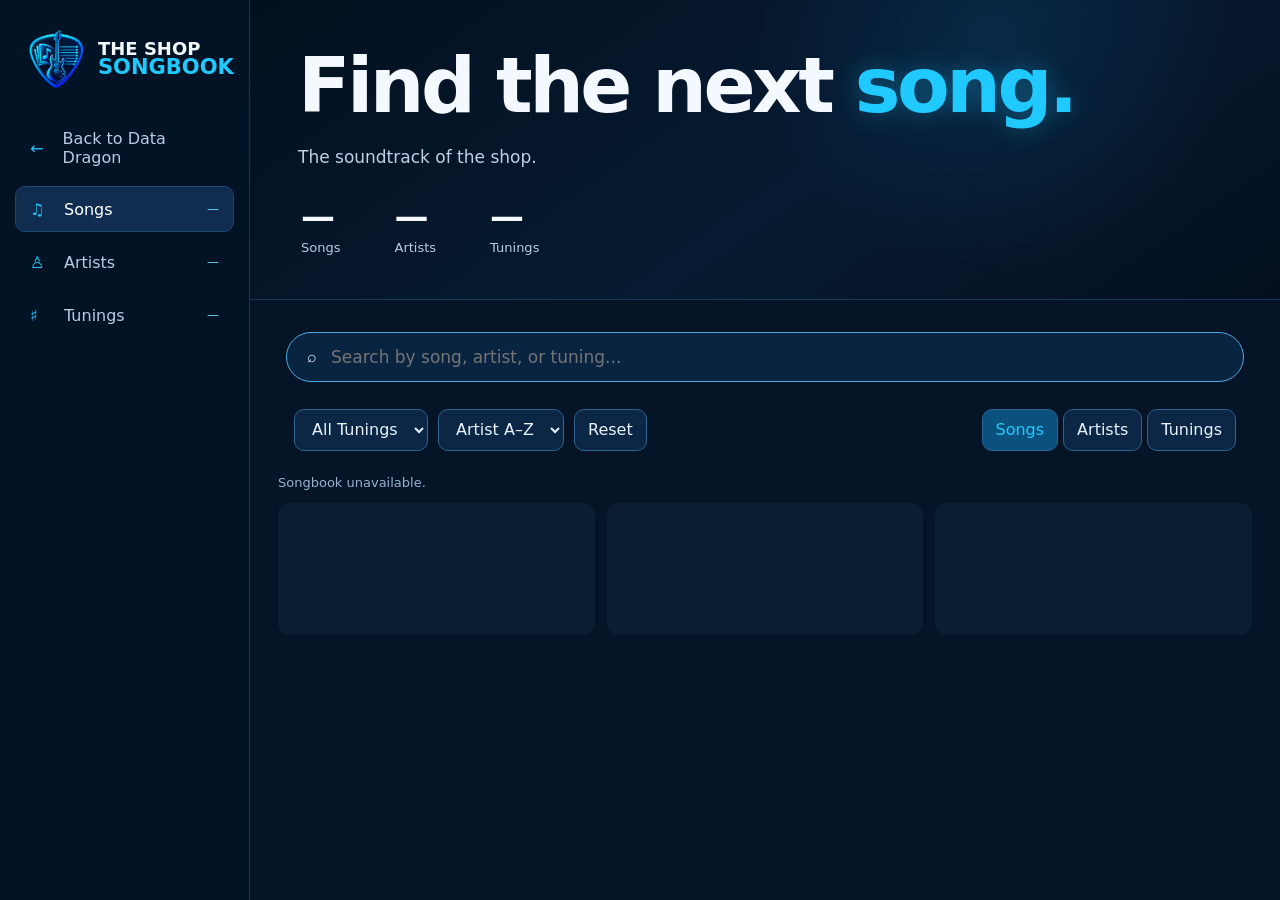
==== commit b7ca5de4: "Index 3.0" ====
--- a/index.html
+++ b/index.html
@@ -1,6 +1,6 @@
 <!doctype html><html lang="en"><head><meta charset="utf-8"><meta name="viewport" content="width=device-width,initial-scale=1,viewport-fit=cover"><meta name="theme-color" content="#061426"><meta name="description" content="The Shop Songbook: songs, lyrics, artists, and guitar tunings."><title>The Shop Songbook</title><link rel="icon" type="image/png" sizes="128x128" href="favicon.png"><link rel="shortcut icon" type="image/png" href="favicon.png"><style>
-*{box-sizing:border-box}:root{--line:#1e4a73;--text:#f4f8ff;--cyan:#20c9ff;--tune:#0b6495;--tune-border:#54ddff}html{scroll-behavior:smooth;color-scheme:dark}body{margin:0;font-family:Inter,Segoe UI,system-ui,sans-serif;color:var(--text);background:radial-gradient(circle at 72% 12%,#0d477055,transparent 30%),linear-gradient(145deg,#03101f,#061a31 56%,#04101f);min-height:100vh}button,input,select,a{font:inherit}.app{display:grid;grid-template-columns:250px minmax(0,1fr);min-height:100vh}.sidebar{position:sticky;top:0;height:100vh;padding:24px 15px;border-right:1px solid #153957;background:#031325f2;z-index:30}.brand{display:flex;align-items:center;gap:10px;padding:3px 9px 26px}.brand img{width:64px;height:64px;object-fit:contain;filter:drop-shadow(0 0 8px #20c9ffaa) drop-shadow(0 0 18px #20c9ff66)}.brand-text{font-weight:850;line-height:.92;font-size:18px;white-space:nowrap}.brand-text span{display:block;color:var(--cyan);font-size:21px}.nav{display:grid;gap:7px}.nav a,.nav button{display:flex;align-items:center;gap:12px;min-height:46px;width:100%;padding:11px 14px;border:1px solid transparent;border-radius:10px;color:#b8cce2;background:transparent;text-decoration:none;text-align:left;cursor:pointer}.nav a:hover,.nav button:hover,.nav .active{background:#102d50;border-color:#1a4773;color:#fff}.nav-count{margin-left:auto;color:#69d9ff;font-size:12px}.ico{width:22px;color:var(--cyan)}.main{min-width:0;background:#051527;min-height:100vh}.hero{padding:50px 48px 28px;background:radial-gradient(circle at 72% 12%,#0d477055,transparent 30%),linear-gradient(145deg,#03101f,#061a31 56%,#04101f);border-bottom:1px solid #153957}.hero h1{font-size:clamp(43px,6vw,78px);line-height:.95;margin:0 0 24px;letter-spacing:-.045em}.hero h1 span{color:var(--cyan);text-shadow:0 0 24px #20c9ff55}.tagline{color:#bfd0e5;font-size:17px;margin:0 0 32px}.search{display:flex;align-items:center;gap:12px;width:min(980px,100%);border:1px solid #4fa9e5;background:#0b2847cc;border-radius:34px;padding:0 20px}.search input{width:100%;height:48px;border:0;outline:0;background:transparent;color:#fff;font-size:17px}.stats{display:flex;gap:54px;flex-wrap:wrap;margin:26px 3px 0}.stat strong{display:block;font-size:34px;line-height:1}.stat small{display:block;color:#b8cce2;margin-top:7px;font-size:13px}.updated{margin-top:16px;color:#a7bfd8;font-size:13px}.content{padding:20px 28px 62px;background:#051527}.sticky-controls{position:sticky;top:0;z-index:50;background:#051527;backdrop-filter:blur(16px);padding:12px 8px 0;border-bottom:0;box-shadow:none}.sticky-controls .search{width:100%;max-width:none;margin-bottom:16px}.toolbar{position:static;display:flex;align-items:center;gap:10px;flex-wrap:wrap;margin-bottom:0;padding:11px 8px;background:transparent;border-bottom:0;backdrop-filter:none}.toolbar select,.toolbar button{height:42px;border:1px solid #2c6390;border-radius:10px;background:#0b2745;color:#e8f3ff;padding:0 13px;cursor:pointer}.views{margin-left:auto;display:flex;gap:5px}.views button.active{background:#0a527d;color:var(--cyan)}.chips{display:flex;gap:7px;flex-wrap:wrap;margin-bottom:12px}.chip{border:1px solid #4fa9e5;background:#0b3658;color:#dff7ff;border-radius:999px;padding:7px 11px;cursor:pointer}.chip.tuning-chip{border-color:var(--tune-border);background:var(--tune);color:#fff}.results{color:#95b2cf;font-size:13px}.grid{display:grid;grid-template-columns:repeat(3,minmax(250px,1fr));gap:12px}.card{padding:17px;background:linear-gradient(145deg,#0a2039,#0a1b31);border:1px solid var(--line);border-radius:12px;box-shadow:0 9px 26px #0003;transition:.16s}.card:hover{transform:translateY(-3px);border-color:var(--cyan);box-shadow:0 0 0 1px #4fa9e533,0 12px 30px #4fa9e518}.artist{padding:0;border:0;background:none;color:var(--cyan);font-size:14px;font-weight:800;cursor:pointer}.title{font-size:20px;font-weight:850;margin:5px 0 13px}.badges{display:flex;gap:7px;flex-wrap:wrap}.pill{min-height:28px;border-radius:999px;padding:4px 10px;font-size:12px;text-decoration:none;border:1px solid #3f75a5;background:#173b61;color:#e7f3ff;cursor:pointer;transition:.14s}.pill:hover{transform:translateY(-2px) scale(1.025);box-shadow:0 6px 14px #0006}.pill.tuning.active{border-color:var(--tune-border);background:var(--tune);color:#fff;box-shadow:0 0 0 2px #4fa9e533,0 0 16px #20c9ff55}.pill.lyrics{border-color:#29894d;background:#0d6b31}.pill.nolyrics{border-color:#f87171;background:#991b1b;color:#fff}.directory{display:none;grid-template-columns:repeat(4,minmax(180px,1fr));gap:10px}.directory.show{display:grid}.dircard{padding:18px;border:1px solid var(--line);border-radius:12px;background:#0a2039;cursor:pointer;color:#fff;text-align:left}.dircard:hover{border-color:var(--cyan);transform:translateY(-2px)}.dircard strong{display:block;color:var(--cyan)}.dircard span{color:#8eabc8;font-size:13px}.arrow{float:right;color:var(--cyan)}.empty{grid-column:1/-1;padding:25px;border:1px solid var(--line);border-radius:12px;color:#9cb6cf}.more[hidden]{display:none!important}.more{display:block;margin:24px auto 0;padding:12px 22px;border:1px solid #2e7dab;border-radius:999px;background:#0a3659;color:#fff;cursor:pointer}.top{position:fixed;right:20px;bottom:20px;min-width:58px;height:46px;padding:0 15px;border:1px solid #4fa9e5;border-radius:999px;background:#092c4b;color:#fff;font-weight:750;opacity:0;visibility:hidden}.top.show{opacity:1;visibility:visible}.mobile{display:none;position:sticky;top:0;z-index:40;padding:10px 14px;background:#041426f3;border-bottom:1px solid #153957}.mobile img{width:38px;height:38px;object-fit:contain;filter:drop-shadow(0 0 7px #20c9ffcc) drop-shadow(0 0 15px #20c9ff77)}.mobile-title{font-weight:850}.mobile-title .songbook{color:var(--cyan)}.hamb{border:1px solid #0a527d;border-radius:9px;background:#0b2745;color:#fff;padding:8px 12px}.skeleton{height:132px;border-radius:12px;background:linear-gradient(90deg,#0a1d33 25%,#123556 38%,#0a1d33 63%);background-size:400% 100%;animation:shine 1.25s infinite}@keyframes shine{to{background-position:-400% 0}}@media(max-width:1180px){.grid{grid-template-columns:repeat(2,1fr)}.directory{grid-template-columns:repeat(3,1fr)}}@media(max-width:820px){.app{display:block}.mobile{display:flex;justify-content:space-between;align-items:center}.sidebar{position:fixed;left:0;top:59px;bottom:0;width:265px;height:auto;transform:translateX(-105%);transition:.2s;z-index:80}.sidebar.open{transform:none}.hero{padding:34px 18px 24px}.content{padding:14px 12px}.sticky-controls{top:60px;padding:10px 0 0;border-top:1px solid #153957}.sticky-controls .search{margin:0 0 16px}.sticky-controls .search input{height:46px}.grid{grid-template-columns:1fr}.directory{grid-template-columns:repeat(2,1fr)}}@media(max-width:520px){.hero h1{font-size:40px}.toolbar{display:grid;grid-template-columns:1fr 1fr}.toolbar select,.toolbar button{width:100%}.views{grid-column:1/-1;grid-row:2;margin:0;display:grid;grid-template-columns:repeat(3,1fr);gap:5px}.toolbar>#reset{grid-column:1/-1;grid-row:3;width:100%}.directory{grid-template-columns:1fr}}
+*{box-sizing:border-box}:root{--line:#1e4a73;--text:#f4f8ff;--cyan:#20c9ff;--tune:#0b6495;--tune-border:#54ddff}html{scroll-behavior:smooth;color-scheme:dark}body{margin:0;font-family:Inter,Segoe UI,system-ui,sans-serif;color:var(--text);background:radial-gradient(circle at 72% 12%,#0d477055,transparent 30%),linear-gradient(145deg,#03101f,#061a31 56%,#04101f);min-height:100vh}button,input,select,a{font:inherit}.app{display:grid;grid-template-columns:250px minmax(0,1fr);min-height:100vh}.sidebar{position:sticky;top:0;height:100vh;padding:24px 15px;border-right:1px solid #153957;background:#031325f2;z-index:30}.brand{display:flex;align-items:center;gap:10px;padding:3px 9px 26px}.brand img{width:64px;height:64px;object-fit:contain}.brand-text{font-weight:850;line-height:.92;font-size:18px;white-space:nowrap}.brand-text span{display:block;color:var(--cyan);font-size:21px}.nav{display:grid;gap:7px}.nav a,.nav button{display:flex;align-items:center;gap:12px;min-height:46px;width:100%;padding:11px 14px;border:1px solid transparent;border-radius:10px;color:#b8cce2;background:transparent;text-decoration:none;text-align:left;cursor:pointer}.nav a:hover,.nav button:hover,.nav .active{background:#102d50;border-color:#1a4773;color:#fff}.nav-count{margin-left:auto;color:#69d9ff;font-size:12px}.ico{width:22px;color:var(--cyan)}.main{min-width:0;background:#051527;min-height:100vh}.hero{padding:50px 48px 28px;background:radial-gradient(circle at 72% 12%,#0d477055,transparent 30%),linear-gradient(145deg,#03101f,#061a31 56%,#04101f);border-bottom:1px solid #153957}.hero h1{font-size:clamp(43px,6vw,78px);line-height:.95;margin:0 0 24px;letter-spacing:-.045em}.hero h1 span{color:var(--cyan);text-shadow:0 0 24px #20c9ff55}.tagline{color:#bfd0e5;font-size:17px;margin:0 0 32px}.search{display:flex;align-items:center;gap:12px;width:min(980px,100%);border:1px solid #4fa9e5;background:#0b2847cc;border-radius:34px;padding:0 20px}.search input{width:100%;height:48px;border:0;outline:0;background:transparent;color:#fff;font-size:17px}.stats{display:flex;gap:54px;flex-wrap:wrap;margin:26px 3px 0}.stat strong{display:block;font-size:34px;line-height:1}.stat small{display:block;color:#b8cce2;margin-top:7px;font-size:13px}.updated{margin-top:16px;color:#a7bfd8;font-size:13px}.content{padding:20px 28px 62px;background:#051527}.sticky-controls{position:sticky;top:0;z-index:50;background:#051527;backdrop-filter:blur(16px);padding:12px 8px 0;border-bottom:0;box-shadow:none}.sticky-controls .search{width:100%;max-width:none;margin-bottom:16px}.toolbar{position:static;display:flex;align-items:center;gap:10px;flex-wrap:wrap;margin-bottom:0;padding:11px 8px;background:transparent;border-bottom:0;backdrop-filter:none}.toolbar select,.toolbar button{height:42px;border:1px solid #2c6390;border-radius:10px;background:#0b2745;color:#e8f3ff;padding:0 13px;cursor:pointer}.views{margin-left:auto;display:flex;gap:5px}.views button.active{background:#0a527d;color:var(--cyan)}.chips{display:flex;gap:7px;flex-wrap:wrap;margin-bottom:12px}.chip{border:1px solid #4fa9e5;background:#0b3658;color:#dff7ff;border-radius:999px;padding:7px 11px;cursor:pointer}.chip.tuning-chip{border-color:var(--tune-border);background:var(--tune);color:#fff}.results{color:#95b2cf;font-size:13px}.grid{display:grid;grid-template-columns:repeat(3,minmax(250px,1fr));gap:12px}.card{padding:17px;background:linear-gradient(145deg,#0a2039,#0a1b31);border:1px solid var(--line);border-radius:12px;box-shadow:0 9px 26px #0003;transition:.16s}.card:hover{transform:translateY(-3px);border-color:var(--cyan);box-shadow:0 0 0 1px #4fa9e533,0 12px 30px #4fa9e518}.artist{padding:0;border:0;background:none;color:var(--cyan);font-size:14px;font-weight:800;cursor:pointer}.title{font-size:20px;font-weight:850;margin:5px 0 13px}.badges{display:flex;gap:7px;flex-wrap:wrap}.pill{min-height:28px;border-radius:999px;padding:4px 10px;font-size:12px;text-decoration:none;border:1px solid #3f75a5;background:#173b61;color:#e7f3ff;cursor:pointer;transition:.14s}.pill:hover{transform:translateY(-2px) scale(1.025);box-shadow:0 6px 14px #0006}.pill.tuning.active{border-color:var(--tune-border);background:var(--tune);color:#fff;box-shadow:0 0 0 2px #4fa9e533,0 0 16px #20c9ff55}.pill.lyrics{border-color:#29894d;background:#0d6b31}.pill.nolyrics{border-color:#f87171;background:#991b1b;color:#fff}.directory{display:none;grid-template-columns:repeat(4,minmax(180px,1fr));gap:10px}.directory.show{display:grid}.dircard{padding:18px;border:1px solid var(--line);border-radius:12px;background:#0a2039;cursor:pointer;color:#fff;text-align:left}.dircard:hover{border-color:var(--cyan);transform:translateY(-2px)}.dircard strong{display:block;color:var(--cyan)}.dircard span{color:#8eabc8;font-size:13px}.arrow{float:right;color:var(--cyan)}.empty{grid-column:1/-1;padding:25px;border:1px solid var(--line);border-radius:12px;color:#9cb6cf}.more[hidden]{display:none!important}.more{display:block;margin:24px auto 0;padding:12px 22px;border:1px solid #2e7dab;border-radius:999px;background:#0a3659;color:#fff;cursor:pointer}.top{position:fixed;right:20px;bottom:20px;min-width:58px;height:46px;padding:0 15px;border:1px solid #4fa9e5;border-radius:999px;background:#092c4b;color:#fff;font-weight:750;opacity:0;visibility:hidden}.top.show{opacity:1;visibility:visible}.mobile{display:none;position:sticky;top:0;z-index:40;padding:10px 14px;background:#041426f3;border-bottom:1px solid #153957}.mobile img{width:38px;height:38px;object-fit:contain}.mobile-title{font-weight:850}.mobile-title .songbook{color:var(--cyan)}.hamb{border:1px solid #0a527d;border-radius:9px;background:#0b2745;color:#fff;padding:8px 12px}.skeleton{height:132px;border-radius:12px;background:linear-gradient(90deg,#0a1d33 25%,#123556 38%,#0a1d33 63%);background-size:400% 100%;animation:shine 1.25s infinite}@keyframes shine{to{background-position:-400% 0}}@media(max-width:1180px){.grid{grid-template-columns:repeat(2,1fr)}.directory{grid-template-columns:repeat(3,1fr)}}@media(max-width:820px){.app{display:block}.mobile{display:flex;justify-content:space-between;align-items:center}.sidebar{position:fixed;left:0;top:59px;bottom:0;width:265px;height:auto;transform:translateX(-105%);transition:.2s;z-index:80}.sidebar.open{transform:none}.hero{padding:34px 18px 24px}.content{padding:14px 12px}.sticky-controls{top:60px;padding:10px 0 0;border-top:1px solid #153957}.sticky-controls .search{margin:0 0 16px}.sticky-controls .search input{height:46px}.grid{grid-template-columns:1fr}.directory{grid-template-columns:repeat(2,1fr)}.sticky-controls{position:static;top:auto;z-index:auto;background:transparent;backdrop-filter:none;-webkit-backdrop-filter:none;padding-top:10px;border:0;box-shadow:none}.mobile{border-bottom:1px solid #54ddff}.content{padding-top:0}}@media(max-width:520px){.hero h1{font-size:40px}.toolbar{display:grid;grid-template-columns:1fr 1fr}.toolbar select,.toolbar button{width:100%}.views{grid-column:1/-1;grid-row:2;margin:0;display:grid;grid-template-columns:repeat(3,1fr);gap:5px}.toolbar>#reset{grid-column:1/-1;grid-row:3;width:100%}.directory{grid-template-columns:1fr}}
 
-</style><link rel="stylesheet" href="theme.css"></head><body><div class="mobile"><button id="hamb" class="hamb">☰</button><div class="mobile-title">THE SHOP <span class="songbook">SONGBOOK</span></div><img src="logo.png" alt="The Shop Songbook logo"></div><div class="app"><aside id="sidebar" class="sidebar"><div class="brand"><img src="logo.png" alt="The Shop Songbook logo"><div class="brand-text">THE SHOP<span>SONGBOOK</span></div></div><nav class="nav"><a href="https://datadragontechnologies.com/"><span class="ico">←</span>Back to Data Dragon</a><button class="active" data-mode="songs"><span class="ico">♫</span>Songs<span id="sideSongs" class="nav-count">—</span></button><button data-mode="artists"><span class="ico">♙</span>Artists<span id="sideArtists" class="nav-count">—</span></button><button data-mode="tunings"><span class="ico">♯</span>Tunings<span id="sideTunings" class="nav-count">—</span></button></nav></aside><main class="main"><section class="hero"><h1>Find the next <span>song.</span></h1><p class="tagline">The soundtrack of the shop.</p><div class="stats"><div class="stat"><strong id="songCount">—</strong><small>Songs</small></div><div class="stat"><strong id="artistCount">—</strong><small>Artists</small></div><div class="stat"><strong id="tuningCount">—</strong><small>Tunings</small></div></div><div id="updated" class="updated"></div></section><section class="content"><div class="sticky-controls"><label class="search"><span>⌕</span><input id="q" type="search" placeholder="Search by song, artist, or tuning..."></label><div class="toolbar"><select id="tun"><option value="">All Tunings</option></select><select id="sort"><option value="artist-asc">Artist A–Z</option><option value="artist-desc">Artist Z–A</option><option value="song-asc">Song A–Z</option><option value="song-desc">Song Z–A</option></select><button id="reset">Reset</button><div class="views"><button class="active" data-view="songs">Songs</button><button data-view="artists">Artists</button><button data-view="tunings">Tunings</button></div></div></div><div id="chips" class="chips"></div><p id="results" class="results">Loading songbook…</p><div id="grid" class="grid"><div class="skeleton"></div><div class="skeleton"></div><div class="skeleton"></div></div><div id="directory" class="directory"></div><button id="more" class="more" hidden style="display:none">Load more songs</button></section></main></div><button id="topButton" class="top">Top</button><script>
+</style></head><body><div class="mobile"><button id="hamb" class="hamb">☰</button><div class="mobile-title">THE SHOP <span class="songbook">SONGBOOK</span></div><img src="logo.png" alt="The Shop Songbook logo"></div><div class="app"><aside id="sidebar" class="sidebar"><div class="brand"><img src="logo.png" alt="The Shop Songbook logo"><div class="brand-text">THE SHOP<span>SONGBOOK</span></div></div><nav class="nav"><a href="https://datadragontechnologies.com/"><span class="ico">←</span>Back to Data Dragon</a><button class="active" data-mode="songs"><span class="ico">♫</span>Songs<span id="sideSongs" class="nav-count">—</span></button><button data-mode="artists"><span class="ico">♙</span>Artists<span id="sideArtists" class="nav-count">—</span></button><button data-mode="tunings"><span class="ico">♯</span>Tunings<span id="sideTunings" class="nav-count">—</span></button></nav></aside><main class="main"><section class="hero"><h1>Find the next <span>song.</span></h1><p class="tagline">The soundtrack of the shop.</p><div class="stats"><div class="stat"><strong id="songCount">—</strong><small>Songs</small></div><div class="stat"><strong id="artistCount">—</strong><small>Artists</small></div><div class="stat"><strong id="tuningCount">—</strong><small>Tunings</small></div></div><div id="updated" class="updated"></div></section><section class="content"><div class="sticky-controls"><label class="search"><span>⌕</span><input id="q" type="search" placeholder="Search by song, artist, or tuning..."></label><div class="toolbar"><select id="tun"><option value="">All Tunings</option></select><select id="sort"><option value="artist-asc">Artist A–Z</option><option value="artist-desc">Artist Z–A</option><option value="song-asc">Song A–Z</option><option value="song-desc">Song Z–A</option></select><button id="reset">Reset</button><div class="views"><button class="active" data-view="songs">Songs</button><button data-view="artists">Artists</button><button data-view="tunings">Tunings</button></div></div></div><div id="chips" class="chips"></div><p id="results" class="results">Loading songbook…</p><div id="grid" class="grid"><div class="skeleton"></div><div class="skeleton"></div><div class="skeleton"></div></div><div id="directory" class="directory"></div><button id="more" class="more" hidden style="display:none">Load more songs</button></section></main></div><button id="topButton" class="top">Top</button><script>
 const API='https://script.google.com/macros/s/AKfycbwx8QaJURMxKnvVJ9aV5MYCq6FuT3kHE9DA51zuNl5wvmCgWgK48yWqPHVMevNw_0k8/exec',PAGE=60,$=s=>document.querySelector(s),q=$('#q'),tf=$('#tun'),sf=$('#sort'),grid=$('#grid'),dir=$('#directory'),more=$('#more'),results=$('#results');let songs=[],visible=PAGE,artistFilter='',tuningFilter='',mode='songs',updatedAt='';const norm=v=>String(v||'').normalize('NFD').replace(/[\u0300-\u036f]/g,'').toLowerCase(),esc=v=>String(v||'').replace(/[&<>"']/g,c=>({'&':'&amp;','<':'&lt;','>':'&gt;','"':'&quot;',"'":'&#39;'}[c])),lyrics=s=>'https://www.google.com/search?'+new URLSearchParams({q:`${s.artist} ${s.title} lyrics`}),fmt=x=>Number(x).toLocaleString();function tuningCounts(){const counts=new Map();songs.forEach(s=>String(s.tuning||'Unknown Tuning').split(',').map(x=>x.trim()).filter(Boolean).forEach(t=>counts.set(t,(counts.get(t)||0)+1)));return[...counts].sort((a,b)=>b[1]-a[1]||a[0].localeCompare(b[0]))}function allTunings(){return tuningCounts().map(([name])=>name)}function activeTuning(){return tuningFilter||tf.value}function updateSortOptions(nextMode=mode){const current=sf.value;const options=nextMode==='songs'?[['song-asc','Song A–Z'],['song-desc','Song Z–A'],['artist-asc','Artist A–Z'],['artist-desc','Artist Z–A']]:nextMode==='artists'?[['name-asc','Artist A–Z'],['name-desc','Artist Z–A'],['count-desc','Count ↓'],['count-asc','Count ↑']]:[['count-desc','Count ↓'],['count-asc','Count ↑'],['name-asc','Tuning A–Z'],['name-desc','Tuning Z–A']];sf.innerHTML=options.map(([value,label])=>`<option value="${value}">${label}</option>`).join('');const defaultValue=nextMode==='songs'?'song-asc':nextMode==='artists'?'name-asc':'count-desc';sf.value=options.some(([value])=>value===current)?current:defaultValue}function filtered(){const z=norm(q.value),t=activeTuning();let a=songs.filter(s=>(!z||norm(`${s.artist} ${s.title} ${s.tuning} ${s.searchAliases||''}`).includes(z))&&(!artistFilter||s.artist===artistFilter)&&(!t||String(s.tuning).split(',').map(x=>x.trim()).includes(t)));a.sort((x,y)=>{const A=norm(x.artist).localeCompare(norm(y.artist))||norm(x.title).localeCompare(norm(y.title)),S=norm(x.title).localeCompare(norm(y.title))||norm(x.artist).localeCompare(norm(y.artist));return sf.value==='artist-asc'?A:sf.value==='artist-desc'?-A:sf.value==='song-asc'?S:-S});return a}function renderChips(){const a=[];if(artistFilter)a.push(`<button class="chip" data-clear="artist">Artist: ${esc(artistFilter)} ×</button>`);if(activeTuning())a.push(`<button class="chip tuning-chip" data-clear="tuning">Tuning: ${esc(activeTuning())} ×</button>`);if(q.value.trim())a.push(`<button class="chip" data-clear="search">Search: ${esc(q.value.trim())} ×</button>`);$('#chips').innerHTML=a.join('')}function updateLoadMore(total){const shouldShow=mode==='songs'&&total>visible;more.hidden=!shouldShow;more.style.display=shouldShow?'block':'none'}function render(){const a=filtered(),selected=activeTuning();document.querySelectorAll('[data-mode]').forEach(b=>b.classList.toggle('active',b.dataset.mode===mode));document.querySelectorAll('[data-view]').forEach(b=>b.classList.toggle('active',b.dataset.view===mode));if(mode==='songs'){grid.style.display='grid';dir.classList.remove('show');grid.innerHTML=a.slice(0,visible).map(s=>`<article class="card"><button class="artist" data-artist="${esc(s.artist)}">${esc(s.artist)}</button><div class="title">${esc(s.title)}</div><div class="badges">${String(s.tuning).split(',').map(x=>x.trim()).filter(Boolean).map(x=>`<button class="pill tuning ${selected===x?'active':''}" data-tuning="${esc(x)}">${esc(x)}</button>`).join('')}<a class="pill ${s.hasLyrics?'lyrics':'nolyrics'}" href="${lyrics(s)}" target="_blank" rel="noopener">${s.hasLyrics?'Lyrics ↗':'Find Lyrics ↗'}</a></div></article>`).join('')||'<div class="empty">No matching songs.</div>';updateLoadMore(a.length);results.textContent=`Showing ${fmt(Math.min(visible,a.length))} of ${fmt(a.length)} songs`}else{const counts=new Map();a.forEach(s=>{if(mode==='artists')counts.set(s.artist,(counts.get(s.artist)||0)+1);else String(s.tuning).split(',').map(x=>x.trim()).filter(Boolean).forEach(t=>counts.set(t,(counts.get(t)||0)+1))});const items=[...counts].sort((x,y)=>sf.value==='count-asc'?x[1]-y[1]||x[0].localeCompare(y[0]):sf.value==='count-desc'?y[1]-x[1]||x[0].localeCompare(y[0]):sf.value==='name-desc'?y[0].localeCompare(x[0]):x[0].localeCompare(y[0]));grid.style.display='none';dir.classList.add('show');dir.innerHTML=items.map(([name,count])=>`<button class="dircard" data-directory-${mode==='artists'?'artist':'tuning'}="${esc(name)}"><span class="arrow">→</span><strong>${esc(name)}</strong><span>${fmt(count)} ${count===1?'song':'songs'}</span></button>`).join('')||'<div class="empty">No matching results.</div>';updateLoadMore(0);results.textContent=`${fmt(items.length)} ${mode}`}renderChips()}function changeMode(next){const changed=mode!==next;mode=next;visible=PAGE;if(changed)updateSortOptions(next);render();if(innerWidth<=820)$('#sidebar').classList.remove('open')}function timestamp(v){const d=new Date(v);return isNaN(d)?'':`Updated ${d.toLocaleDateString(undefined,{month:'short',day:'numeric',year:'numeric'})} • ${d.toLocaleTimeString(undefined,{hour:'numeric',minute:'2-digit'})}`}async function load(){try{const d=await(await fetch(API,{cache:'no-store'})).json();songs=d.songs||[];updatedAt=d.updatedAt||d.generatedAt||'';const ac=new Set(songs.map(s=>s.artist)).size,tc=allTunings().length;[['songCount',songs.length],['artistCount',ac],['tuningCount',tc],['sideSongs',songs.length],['sideArtists',ac],['sideTunings',tc]].forEach(([id,v])=>$('#'+id).textContent=fmt(v));if(updatedAt)$('#updated').textContent=timestamp(updatedAt);tf.innerHTML='<option value="">All Tunings</option>'+allTunings().map(x=>`<option>${esc(x)}</option>`).join('');render()}catch(err){results.textContent='Songbook unavailable.'}}q.oninput=()=>{artistFilter='';visible=PAGE;render()};tf.onchange=()=>{tuningFilter=tf.value;visible=PAGE;changeMode('songs')};sf.onchange=render;$('#reset').onclick=()=>{q.value='';tf.value='';tuningFilter='';artistFilter='';mode='';changeMode('songs')};more.onclick=()=>{visible+=PAGE;render()};document.addEventListener('click',ev=>{const modeButton=ev.target.closest('[data-mode]');if(modeButton){changeMode(modeButton.dataset.mode);return}const viewButton=ev.target.closest('[data-view]');if(viewButton){changeMode(viewButton.dataset.view);return}const artist=ev.target.closest('[data-artist],[data-directory-artist]');if(artist){artistFilter=artist.dataset.artist||artist.dataset.directoryArtist;changeMode('songs');return}const tuning=ev.target.closest('[data-tuning],[data-directory-tuning]');if(tuning){const chosen=tuning.dataset.tuning||tuning.dataset.directoryTuning;tuningFilter=activeTuning()===chosen?'':chosen;tf.value=tuningFilter;changeMode('songs');return}const clear=ev.target.closest('[data-clear]');if(clear){if(clear.dataset.clear==='artist')artistFilter='';if(clear.dataset.clear==='tuning'){tuningFilter='';tf.value=''}if(clear.dataset.clear==='search')q.value='';render()}});$('#hamb').onclick=()=>$('#sidebar').classList.toggle('open');addEventListener('scroll',()=>$('#topButton').classList.toggle('show',scrollY>450),{passive:true});$('#topButton').onclick=()=>scrollTo({top:0,behavior:'smooth'});updateSortOptions('songs');load();
 </script></body></html>
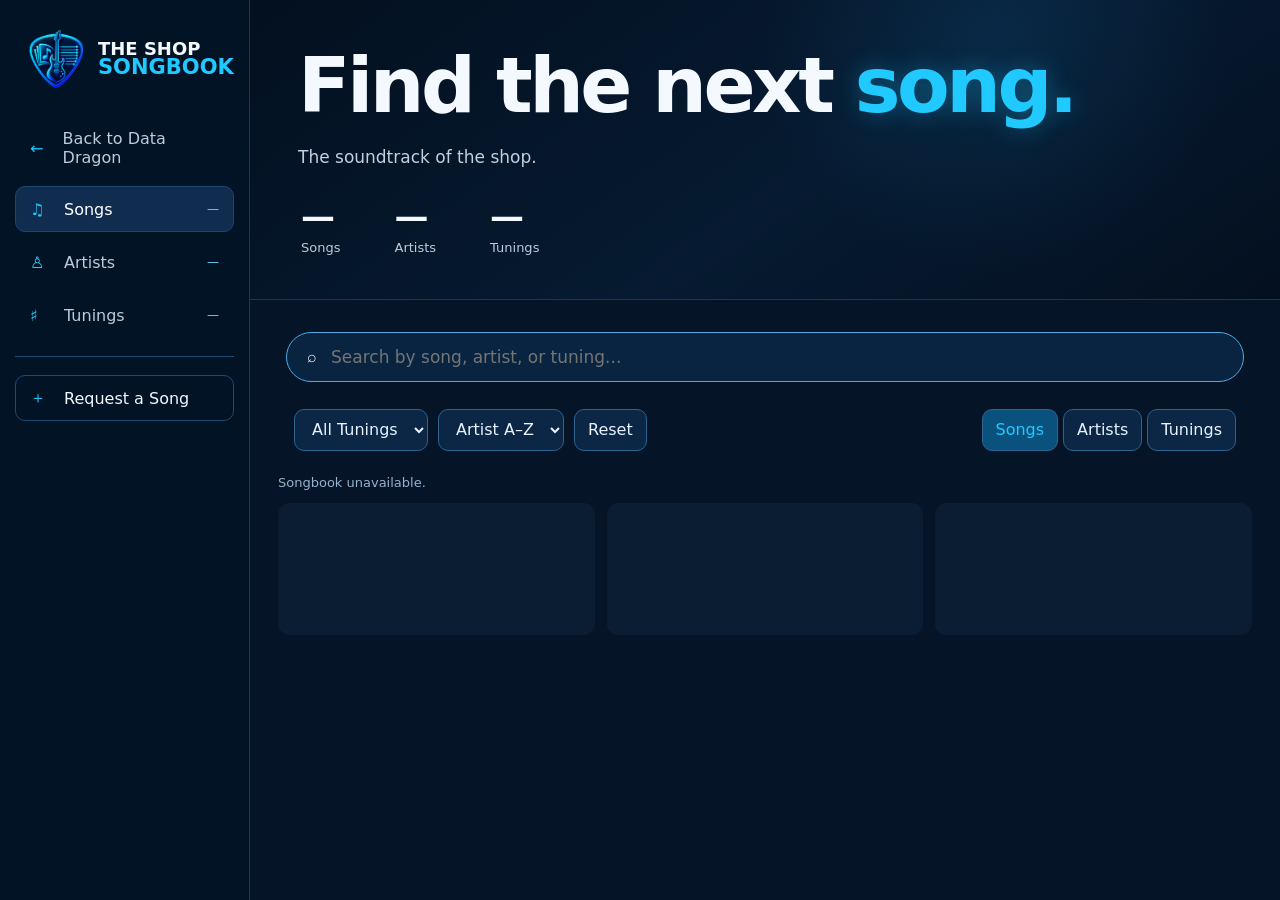
==== commit f48da0bf: "Index 3.5" ====
--- a/index.html
+++ b/index.html
@@ -1,6 +1,6 @@
 <!doctype html><html lang="en"><head><meta charset="utf-8"><meta name="viewport" content="width=device-width,initial-scale=1,viewport-fit=cover"><meta name="theme-color" content="#061426"><meta name="description" content="The Shop Songbook: songs, lyrics, artists, and guitar tunings."><title>The Shop Songbook</title><link rel="icon" type="image/png" sizes="128x128" href="favicon.png"><link rel="shortcut icon" type="image/png" href="favicon.png"><style>
 *{box-sizing:border-box}:root{--line:#1e4a73;--text:#f4f8ff;--cyan:#20c9ff;--tune:#0b6495;--tune-border:#54ddff}html{scroll-behavior:smooth;color-scheme:dark}body{margin:0;font-family:Inter,Segoe UI,system-ui,sans-serif;color:var(--text);background:radial-gradient(circle at 72% 12%,#0d477055,transparent 30%),linear-gradient(145deg,#03101f,#061a31 56%,#04101f);min-height:100vh}button,input,select,a{font:inherit}.app{display:grid;grid-template-columns:250px minmax(0,1fr);min-height:100vh}.sidebar{position:sticky;top:0;height:100vh;padding:24px 15px;border-right:1px solid #153957;background:#031325f2;z-index:30}.brand{display:flex;align-items:center;gap:10px;padding:3px 9px 26px}.brand img{width:64px;height:64px;object-fit:contain}.brand-text{font-weight:850;line-height:.92;font-size:18px;white-space:nowrap}.brand-text span{display:block;color:var(--cyan);font-size:21px}.nav{display:grid;gap:7px}.nav a,.nav button{display:flex;align-items:center;gap:12px;min-height:46px;width:100%;padding:11px 14px;border:1px solid transparent;border-radius:10px;color:#b8cce2;background:transparent;text-decoration:none;text-align:left;cursor:pointer}.nav a:hover,.nav button:hover,.nav .active{background:#102d50;border-color:#1a4773;color:#fff}.nav-count{margin-left:auto;color:#69d9ff;font-size:12px}.ico{width:22px;color:var(--cyan)}.main{min-width:0;background:#051527;min-height:100vh}.hero{padding:50px 48px 28px;background:radial-gradient(circle at 72% 12%,#0d477055,transparent 30%),linear-gradient(145deg,#03101f,#061a31 56%,#04101f);border-bottom:1px solid #153957}.hero h1{font-size:clamp(43px,6vw,78px);line-height:.95;margin:0 0 24px;letter-spacing:-.045em}.hero h1 span{color:var(--cyan);text-shadow:0 0 24px #20c9ff55}.tagline{color:#bfd0e5;font-size:17px;margin:0 0 32px}.search{display:flex;align-items:center;gap:12px;width:min(980px,100%);border:1px solid #4fa9e5;background:#0b2847cc;border-radius:34px;padding:0 20px}.search input{width:100%;height:48px;border:0;outline:0;background:transparent;color:#fff;font-size:17px}.stats{display:flex;gap:54px;flex-wrap:wrap;margin:26px 3px 0}.stat strong{display:block;font-size:34px;line-height:1}.stat small{display:block;color:#b8cce2;margin-top:7px;font-size:13px}.updated{margin-top:16px;color:#a7bfd8;font-size:13px}.content{padding:20px 28px 62px;background:#051527}.sticky-controls{position:sticky;top:0;z-index:50;background:#051527;backdrop-filter:blur(16px);padding:12px 8px 0;border-bottom:0;box-shadow:none}.sticky-controls .search{width:100%;max-width:none;margin-bottom:16px}.toolbar{position:static;display:flex;align-items:center;gap:10px;flex-wrap:wrap;margin-bottom:0;padding:11px 8px;background:transparent;border-bottom:0;backdrop-filter:none}.toolbar select,.toolbar button{height:42px;border:1px solid #2c6390;border-radius:10px;background:#0b2745;color:#e8f3ff;padding:0 13px;cursor:pointer}.views{margin-left:auto;display:flex;gap:5px}.views button.active{background:#0a527d;color:var(--cyan)}.chips{display:flex;gap:7px;flex-wrap:wrap;margin-bottom:12px}.chip{border:1px solid #4fa9e5;background:#0b3658;color:#dff7ff;border-radius:999px;padding:7px 11px;cursor:pointer}.chip.tuning-chip{border-color:var(--tune-border);background:var(--tune);color:#fff}.results{color:#95b2cf;font-size:13px}.grid{display:grid;grid-template-columns:repeat(3,minmax(250px,1fr));gap:12px}.card{padding:17px;background:linear-gradient(145deg,#0a2039,#0a1b31);border:1px solid var(--line);border-radius:12px;box-shadow:0 9px 26px #0003;transition:.16s}.card:hover{transform:translateY(-3px);border-color:var(--cyan);box-shadow:0 0 0 1px #4fa9e533,0 12px 30px #4fa9e518}.artist{padding:0;border:0;background:none;color:var(--cyan);font-size:14px;font-weight:800;cursor:pointer}.title{font-size:20px;font-weight:850;margin:5px 0 13px}.badges{display:flex;gap:7px;flex-wrap:wrap}.pill{min-height:28px;border-radius:999px;padding:4px 10px;font-size:12px;text-decoration:none;border:1px solid #3f75a5;background:#173b61;color:#e7f3ff;cursor:pointer;transition:.14s}.pill:hover{transform:translateY(-2px) scale(1.025);box-shadow:0 6px 14px #0006}.pill.tuning.active{border-color:var(--tune-border);background:var(--tune);color:#fff;box-shadow:0 0 0 2px #4fa9e533,0 0 16px #20c9ff55}.pill.lyrics{border-color:#29894d;background:#0d6b31}.pill.nolyrics{border-color:#f87171;background:#991b1b;color:#fff}.directory{display:none;grid-template-columns:repeat(4,minmax(180px,1fr));gap:10px}.directory.show{display:grid}.dircard{padding:18px;border:1px solid var(--line);border-radius:12px;background:#0a2039;cursor:pointer;color:#fff;text-align:left}.dircard:hover{border-color:var(--cyan);transform:translateY(-2px)}.dircard strong{display:block;color:var(--cyan)}.dircard span{color:#8eabc8;font-size:13px}.arrow{float:right;color:var(--cyan)}.empty{grid-column:1/-1;padding:25px;border:1px solid var(--line);border-radius:12px;color:#9cb6cf}.more[hidden]{display:none!important}.more{display:block;margin:24px auto 0;padding:12px 22px;border:1px solid #2e7dab;border-radius:999px;background:#0a3659;color:#fff;cursor:pointer}.top{position:fixed;right:20px;bottom:20px;min-width:58px;height:46px;padding:0 15px;border:1px solid #4fa9e5;border-radius:999px;background:#092c4b;color:#fff;font-weight:750;opacity:0;visibility:hidden}.top.show{opacity:1;visibility:visible}.mobile{display:none;position:sticky;top:0;z-index:40;padding:10px 14px;background:#041426f3;border-bottom:1px solid #153957}.mobile img{width:38px;height:38px;object-fit:contain}.mobile-title{font-weight:850}.mobile-title .songbook{color:var(--cyan)}.hamb{border:1px solid #0a527d;border-radius:9px;background:#0b2745;color:#fff;padding:8px 12px}.skeleton{height:132px;border-radius:12px;background:linear-gradient(90deg,#0a1d33 25%,#123556 38%,#0a1d33 63%);background-size:400% 100%;animation:shine 1.25s infinite}@keyframes shine{to{background-position:-400% 0}}@media(max-width:1180px){.grid{grid-template-columns:repeat(2,1fr)}.directory{grid-template-columns:repeat(3,1fr)}}@media(max-width:820px){.app{display:block}.mobile{display:flex;justify-content:space-between;align-items:center}.sidebar{position:fixed;left:0;top:59px;bottom:0;width:265px;height:auto;transform:translateX(-105%);transition:.2s;z-index:80}.sidebar.open{transform:none}.hero{padding:34px 18px 24px}.content{padding:14px 12px}.sticky-controls{top:60px;padding:10px 0 0;border-top:1px solid #153957}.sticky-controls .search{margin:0 0 16px}.sticky-controls .search input{height:46px}.grid{grid-template-columns:1fr}.directory{grid-template-columns:repeat(2,1fr)}.sticky-controls{position:static;top:auto;z-index:auto;background:transparent;backdrop-filter:none;-webkit-backdrop-filter:none;padding-top:10px;border:0;box-shadow:none}.mobile{border-bottom:1px solid #54ddff}.content{padding-top:0}}@media(max-width:520px){.hero h1{font-size:40px}.toolbar{display:grid;grid-template-columns:1fr 1fr}.toolbar select,.toolbar button{width:100%}.views{grid-column:1/-1;grid-row:2;margin:0;display:grid;grid-template-columns:repeat(3,1fr);gap:5px}.toolbar>#reset{grid-column:1/-1;grid-row:3;width:100%}.directory{grid-template-columns:1fr}}
 
-</style></head><body><div class="mobile"><button id="hamb" class="hamb">☰</button><div class="mobile-title">THE SHOP <span class="songbook">SONGBOOK</span></div><img src="logo.png" alt="The Shop Songbook logo"></div><div class="app"><aside id="sidebar" class="sidebar"><div class="brand"><img src="logo.png" alt="The Shop Songbook logo"><div class="brand-text">THE SHOP<span>SONGBOOK</span></div></div><nav class="nav"><a href="https://datadragontechnologies.com/"><span class="ico">←</span>Back to Data Dragon</a><button class="active" data-mode="songs"><span class="ico">♫</span>Songs<span id="sideSongs" class="nav-count">—</span></button><button data-mode="artists"><span class="ico">♙</span>Artists<span id="sideArtists" class="nav-count">—</span></button><button data-mode="tunings"><span class="ico">♯</span>Tunings<span id="sideTunings" class="nav-count">—</span></button></nav></aside><main class="main"><section class="hero"><h1>Find the next <span>song.</span></h1><p class="tagline">The soundtrack of the shop.</p><div class="stats"><div class="stat"><strong id="songCount">—</strong><small>Songs</small></div><div class="stat"><strong id="artistCount">—</strong><small>Artists</small></div><div class="stat"><strong id="tuningCount">—</strong><small>Tunings</small></div></div><div id="updated" class="updated"></div></section><section class="content"><div class="sticky-controls"><label class="search"><span>⌕</span><input id="q" type="search" placeholder="Search by song, artist, or tuning..."></label><div class="toolbar"><select id="tun"><option value="">All Tunings</option></select><select id="sort"><option value="artist-asc">Artist A–Z</option><option value="artist-desc">Artist Z–A</option><option value="song-asc">Song A–Z</option><option value="song-desc">Song Z–A</option></select><button id="reset">Reset</button><div class="views"><button class="active" data-view="songs">Songs</button><button data-view="artists">Artists</button><button data-view="tunings">Tunings</button></div></div></div><div id="chips" class="chips"></div><p id="results" class="results">Loading songbook…</p><div id="grid" class="grid"><div class="skeleton"></div><div class="skeleton"></div><div class="skeleton"></div></div><div id="directory" class="directory"></div><button id="more" class="more" hidden style="display:none">Load more songs</button></section></main></div><button id="topButton" class="top">Top</button><script>
+.nav-request{margin-top:18px;padding-top:18px;border-top:1px solid var(--line)}.nav-request a{display:flex;align-items:center;gap:12px;min-height:46px;width:100%;padding:11px 14px;border:1px solid var(--line);border-radius:10px;color:var(--text);background:transparent;text-decoration:none}.nav-request a:hover{border-color:var(--cyan);color:var(--cyan)}</style></head><body><div class="mobile"><button id="hamb" class="hamb">☰</button><div class="mobile-title">THE SHOP <span class="songbook">SONGBOOK</span></div><img src="logo.png" alt="The Shop Songbook logo"></div><div class="app"><aside id="sidebar" class="sidebar"><div class="brand"><img src="logo.png" alt="The Shop Songbook logo"><div class="brand-text">THE SHOP<span>SONGBOOK</span></div></div><nav class="nav"><a href="https://datadragontechnologies.com/"><span class="ico">←</span>Back to Data Dragon</a><button class="active" data-mode="songs"><span class="ico">♫</span>Songs<span id="sideSongs" class="nav-count">—</span></button><button data-mode="artists"><span class="ico">♙</span>Artists<span id="sideArtists" class="nav-count">—</span></button><button data-mode="tunings"><span class="ico">♯</span>Tunings<span id="sideTunings" class="nav-count">—</span></button></nav><div class="nav-request"><a href="request.html"><span class="ico">＋</span>Request a Song</a></div></aside><main class="main"><section class="hero"><h1>Find the next <span>song.</span></h1><p class="tagline">The soundtrack of the shop.</p><div class="stats"><div class="stat"><strong id="songCount">—</strong><small>Songs</small></div><div class="stat"><strong id="artistCount">—</strong><small>Artists</small></div><div class="stat"><strong id="tuningCount">—</strong><small>Tunings</small></div></div><div id="updated" class="updated"></div></section><section class="content"><div class="sticky-controls"><label class="search"><span>⌕</span><input id="q" type="search" placeholder="Search by song, artist, or tuning..."></label><div class="toolbar"><select id="tun"><option value="">All Tunings</option></select><select id="sort"><option value="artist-asc">Artist A–Z</option><option value="artist-desc">Artist Z–A</option><option value="song-asc">Song A–Z</option><option value="song-desc">Song Z–A</option></select><button id="reset">Reset</button><div class="views"><button class="active" data-view="songs">Songs</button><button data-view="artists">Artists</button><button data-view="tunings">Tunings</button></div></div></div><div id="chips" class="chips"></div><p id="results" class="results">Loading songbook…</p><div id="grid" class="grid"><div class="skeleton"></div><div class="skeleton"></div><div class="skeleton"></div></div><div id="directory" class="directory"></div><button id="more" class="more" hidden style="display:none">Load more songs</button></section></main></div><button id="topButton" class="top">Top</button><script>
 const API='https://script.google.com/macros/s/AKfycbwx8QaJURMxKnvVJ9aV5MYCq6FuT3kHE9DA51zuNl5wvmCgWgK48yWqPHVMevNw_0k8/exec',PAGE=60,$=s=>document.querySelector(s),q=$('#q'),tf=$('#tun'),sf=$('#sort'),grid=$('#grid'),dir=$('#directory'),more=$('#more'),results=$('#results');let songs=[],visible=PAGE,artistFilter='',tuningFilter='',mode='songs',updatedAt='';const norm=v=>String(v||'').normalize('NFD').replace(/[\u0300-\u036f]/g,'').toLowerCase(),esc=v=>String(v||'').replace(/[&<>"']/g,c=>({'&':'&amp;','<':'&lt;','>':'&gt;','"':'&quot;',"'":'&#39;'}[c])),lyrics=s=>'https://www.google.com/search?'+new URLSearchParams({q:`${s.artist} ${s.title} lyrics`}),fmt=x=>Number(x).toLocaleString();function tuningCounts(){const counts=new Map();songs.forEach(s=>String(s.tuning||'Unknown Tuning').split(',').map(x=>x.trim()).filter(Boolean).forEach(t=>counts.set(t,(counts.get(t)||0)+1)));return[...counts].sort((a,b)=>b[1]-a[1]||a[0].localeCompare(b[0]))}function allTunings(){return tuningCounts().map(([name])=>name)}function activeTuning(){return tuningFilter||tf.value}function updateSortOptions(nextMode=mode){const current=sf.value;const options=nextMode==='songs'?[['song-asc','Song A–Z'],['song-desc','Song Z–A'],['artist-asc','Artist A–Z'],['artist-desc','Artist Z–A']]:nextMode==='artists'?[['name-asc','Artist A–Z'],['name-desc','Artist Z–A'],['count-desc','Count ↓'],['count-asc','Count ↑']]:[['count-desc','Count ↓'],['count-asc','Count ↑'],['name-asc','Tuning A–Z'],['name-desc','Tuning Z–A']];sf.innerHTML=options.map(([value,label])=>`<option value="${value}">${label}</option>`).join('');const defaultValue=nextMode==='songs'?'song-asc':nextMode==='artists'?'name-asc':'count-desc';sf.value=options.some(([value])=>value===current)?current:defaultValue}function filtered(){const z=norm(q.value),t=activeTuning();let a=songs.filter(s=>(!z||norm(`${s.artist} ${s.title} ${s.tuning} ${s.searchAliases||''}`).includes(z))&&(!artistFilter||s.artist===artistFilter)&&(!t||String(s.tuning).split(',').map(x=>x.trim()).includes(t)));a.sort((x,y)=>{const A=norm(x.artist).localeCompare(norm(y.artist))||norm(x.title).localeCompare(norm(y.title)),S=norm(x.title).localeCompare(norm(y.title))||norm(x.artist).localeCompare(norm(y.artist));return sf.value==='artist-asc'?A:sf.value==='artist-desc'?-A:sf.value==='song-asc'?S:-S});return a}function renderChips(){const a=[];if(artistFilter)a.push(`<button class="chip" data-clear="artist">Artist: ${esc(artistFilter)} ×</button>`);if(activeTuning())a.push(`<button class="chip tuning-chip" data-clear="tuning">Tuning: ${esc(activeTuning())} ×</button>`);if(q.value.trim())a.push(`<button class="chip" data-clear="search">Search: ${esc(q.value.trim())} ×</button>`);$('#chips').innerHTML=a.join('')}function updateLoadMore(total){const shouldShow=mode==='songs'&&total>visible;more.hidden=!shouldShow;more.style.display=shouldShow?'block':'none'}function render(){const a=filtered(),selected=activeTuning();document.querySelectorAll('[data-mode]').forEach(b=>b.classList.toggle('active',b.dataset.mode===mode));document.querySelectorAll('[data-view]').forEach(b=>b.classList.toggle('active',b.dataset.view===mode));if(mode==='songs'){grid.style.display='grid';dir.classList.remove('show');grid.innerHTML=a.slice(0,visible).map(s=>`<article class="card"><button class="artist" data-artist="${esc(s.artist)}">${esc(s.artist)}</button><div class="title">${esc(s.title)}</div><div class="badges">${String(s.tuning).split(',').map(x=>x.trim()).filter(Boolean).map(x=>`<button class="pill tuning ${selected===x?'active':''}" data-tuning="${esc(x)}">${esc(x)}</button>`).join('')}<a class="pill ${s.hasLyrics?'lyrics':'nolyrics'}" href="${lyrics(s)}" target="_blank" rel="noopener">${s.hasLyrics?'Lyrics ↗':'Find Lyrics ↗'}</a></div></article>`).join('')||'<div class="empty">No matching songs.</div>';updateLoadMore(a.length);results.textContent=`Showing ${fmt(Math.min(visible,a.length))} of ${fmt(a.length)} songs`}else{const counts=new Map();a.forEach(s=>{if(mode==='artists')counts.set(s.artist,(counts.get(s.artist)||0)+1);else String(s.tuning).split(',').map(x=>x.trim()).filter(Boolean).forEach(t=>counts.set(t,(counts.get(t)||0)+1))});const items=[...counts].sort((x,y)=>sf.value==='count-asc'?x[1]-y[1]||x[0].localeCompare(y[0]):sf.value==='count-desc'?y[1]-x[1]||x[0].localeCompare(y[0]):sf.value==='name-desc'?y[0].localeCompare(x[0]):x[0].localeCompare(y[0]));grid.style.display='none';dir.classList.add('show');dir.innerHTML=items.map(([name,count])=>`<button class="dircard" data-directory-${mode==='artists'?'artist':'tuning'}="${esc(name)}"><span class="arrow">→</span><strong>${esc(name)}</strong><span>${fmt(count)} ${count===1?'song':'songs'}</span></button>`).join('')||'<div class="empty">No matching results.</div>';updateLoadMore(0);results.textContent=`${fmt(items.length)} ${mode}`}renderChips()}function changeMode(next){const changed=mode!==next;mode=next;visible=PAGE;if(changed)updateSortOptions(next);render();if(innerWidth<=820)$('#sidebar').classList.remove('open')}function timestamp(v){const d=new Date(v);return isNaN(d)?'':`Updated ${d.toLocaleDateString(undefined,{month:'short',day:'numeric',year:'numeric'})} • ${d.toLocaleTimeString(undefined,{hour:'numeric',minute:'2-digit'})}`}async function load(){try{const d=await(await fetch(API,{cache:'no-store'})).json();songs=d.songs||[];updatedAt=d.updatedAt||d.generatedAt||'';const ac=new Set(songs.map(s=>s.artist)).size,tc=allTunings().length;[['songCount',songs.length],['artistCount',ac],['tuningCount',tc],['sideSongs',songs.length],['sideArtists',ac],['sideTunings',tc]].forEach(([id,v])=>$('#'+id).textContent=fmt(v));if(updatedAt)$('#updated').textContent=timestamp(updatedAt);tf.innerHTML='<option value="">All Tunings</option>'+allTunings().map(x=>`<option>${esc(x)}</option>`).join('');render()}catch(err){results.textContent='Songbook unavailable.'}}q.oninput=()=>{artistFilter='';visible=PAGE;render()};tf.onchange=()=>{tuningFilter=tf.value;visible=PAGE;changeMode('songs')};sf.onchange=render;$('#reset').onclick=()=>{q.value='';tf.value='';tuningFilter='';artistFilter='';mode='';changeMode('songs')};more.onclick=()=>{visible+=PAGE;render()};document.addEventListener('click',ev=>{const modeButton=ev.target.closest('[data-mode]');if(modeButton){changeMode(modeButton.dataset.mode);return}const viewButton=ev.target.closest('[data-view]');if(viewButton){changeMode(viewButton.dataset.view);return}const artist=ev.target.closest('[data-artist],[data-directory-artist]');if(artist){artistFilter=artist.dataset.artist||artist.dataset.directoryArtist;changeMode('songs');return}const tuning=ev.target.closest('[data-tuning],[data-directory-tuning]');if(tuning){const chosen=tuning.dataset.tuning||tuning.dataset.directoryTuning;tuningFilter=activeTuning()===chosen?'':chosen;tf.value=tuningFilter;changeMode('songs');return}const clear=ev.target.closest('[data-clear]');if(clear){if(clear.dataset.clear==='artist')artistFilter='';if(clear.dataset.clear==='tuning'){tuningFilter='';tf.value=''}if(clear.dataset.clear==='search')q.value='';render()}});$('#hamb').onclick=()=>$('#sidebar').classList.toggle('open');addEventListener('scroll',()=>$('#topButton').classList.toggle('show',scrollY>450),{passive:true});$('#topButton').onclick=()=>scrollTo({top:0,behavior:'smooth'});updateSortOptions('songs');load();
 </script></body></html>
